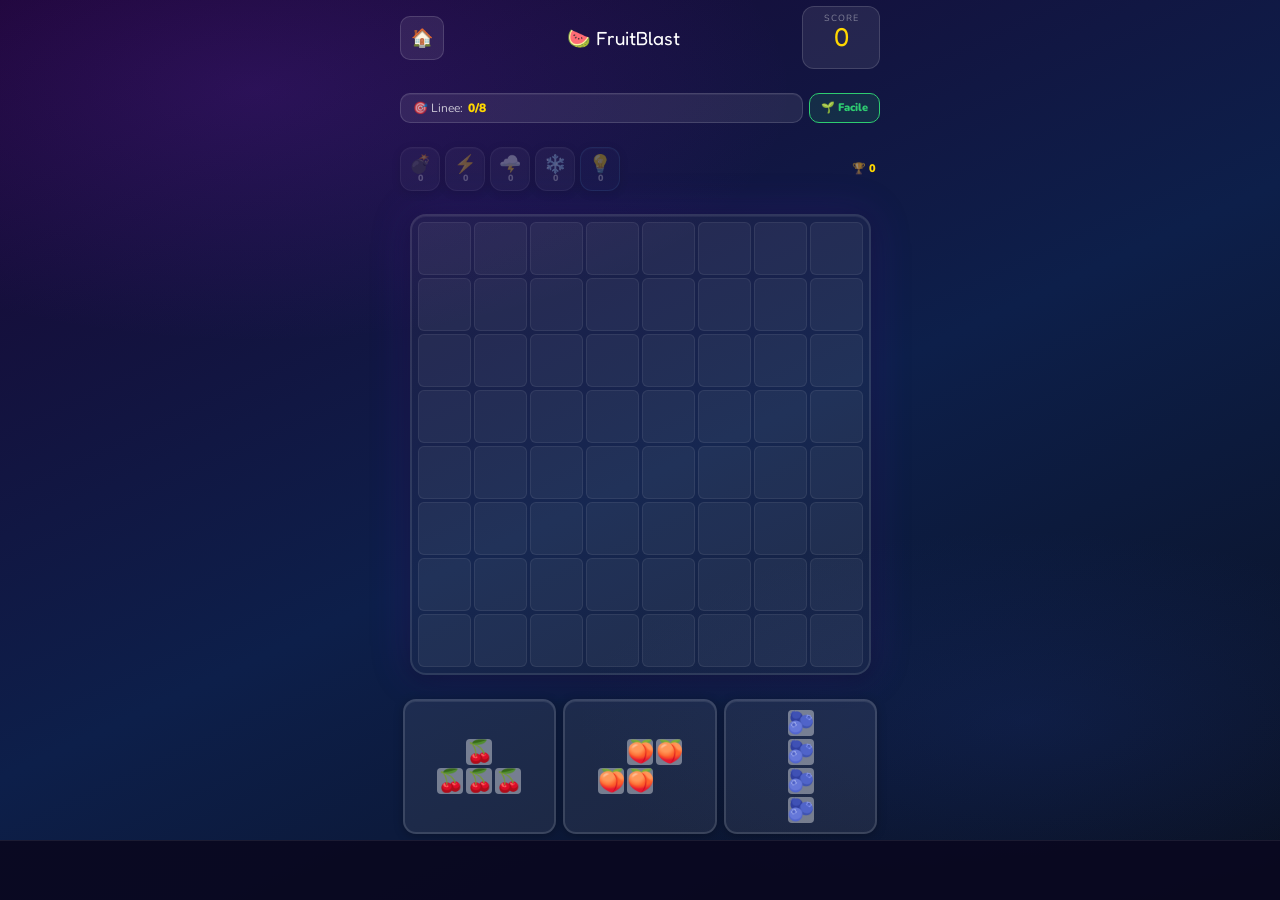
==== game.html @ d791267b "xgrid" ====
<!DOCTYPE html>
<html lang="it">
<head>
<meta charset="UTF-8">
<meta name="google-adsense-account" content="ca-pub-3954056972955412">
<link rel="icon" type="image/png" href="icon-192.png">
<link rel="apple-touch-icon" href="icon-192.png">
<meta name="apple-mobile-web-app-title" content="FruitBlast">
<meta name="viewport" content="width=device-width,initial-scale=1,maximum-scale=1,user-scalable=no,viewport-fit=cover">
<meta name="mobile-web-app-capable" content="yes">
<meta name="apple-mobile-web-app-capable" content="yes">
<meta name="apple-mobile-web-app-status-bar-style" content="black-translucent">
<title>🍉 FruitBlast</title>
<link rel="stylesheet" href="style.css">
<!-- ═══════════════════════════════════════
     GOOGLE ADSENSE — sostituisci ca-pub-3954056972955412
     con il tuo Publisher ID AdSense
════════════════════════════════════════ -->
<script async src="https://pagead2.googlesyndication.com/pagead/js/adsbygoogle.js?client=ca-pub-3954056972955412" crossorigin="anonymous"></script>
<style>
/* ── Game layout ── */
#game-screen{gap:0;padding-top:calc(var(--sat) + 6px);justify-content:space-between;min-height:100%;padding-bottom:calc(var(--sab) + 6px);}
.g-header{display:flex;align-items:center;width:100%;justify-content:space-between;gap:8px;}
.g-logo{font-family:'Fredoka One',cursive;font-size:19px;color:#fff;}
.g-left{display:flex;gap:6px;}
#score-area{display:flex;flex-direction:column;align-items:center;
  background:var(--glass);border-radius:12px;padding:5px 13px;
  border:1px solid var(--gb);min-width:78px;}
.slbl{font-size:9px;color:rgba(255,255,255,.42);letter-spacing:1px;text-transform:uppercase;}
#score{font-family:'Fredoka One',cursive;font-size:clamp(20px,6vw,26px);color:var(--gold);line-height:1;}
#combo-lbl{font-size:10px;color:#ff6b6b;font-weight:900;min-height:13px;}
#combo-grace{display:none;align-items:center;gap:3px;}
.grace-dot{width:7px;height:7px;border-radius:50%;background:rgba(255,255,255,.2);transition:background .3s,transform .2s;}
.grace-dot.lit{background:#ff9f43;transform:scale(1.2);}
.grace-dot.low{background:#e74c3c;}
.g-icon-btn{background:var(--glass);border:1px solid var(--gb);color:#fff;
  border-radius:10px;cursor:pointer;font-size:18px;
  min-width:44px;min-height:44px;display:flex;align-items:center;justify-content:center;}
.g-icon-btn:active{background:rgba(255,255,255,.18);}
.g-info-row{display:flex;gap:6px;align-items:stretch;width:100%;}
#mission-bar{background:var(--glass);border-radius:10px;padding:6px 12px;
  font-size:12px;color:rgba(255,255,255,.75);border:1px solid var(--gb);
  flex:1;display:flex;align-items:center;gap:5px;
  box-shadow:inset 0 1px 0 rgba(255,255,255,.06);}
#mission-prog{color:var(--gold);font-weight:900;}
#diff-pill{font-size:11px;font-weight:900;border-radius:10px;padding:0 11px;
  display:flex;align-items:center;border:1px solid;white-space:nowrap;}
.powerup-bar{
  display:flex;align-items:center;gap:5px;width:100%;justify-content:center;
}
.pu-btn{
  display:flex;flex-direction:column;align-items:center;justify-content:center;
  background:rgba(255,255,255,.09);border:1.5px solid rgba(255,255,255,.16);
  border-radius:12px;cursor:pointer;color:#fff;
  min-width:40px;height:44px;font-size:18px;line-height:1;
  position:relative;transition:background .15s,transform .12s,box-shadow .15s;
  padding:0 2px;gap:1px;
  box-shadow:0 2px 10px rgba(0,0,0,.3),inset 0 1px 0 rgba(255,255,255,.07);
}
.pu-btn:active{transform:scale(.9);}
.pu-btn.active-pu{
  border-color:var(--gold);background:rgba(255,215,0,.14);
  box-shadow:0 0 14px rgba(255,215,0,.35);
  transform:scale(1.08);
}
.pu-btn.empty-pu{ opacity:.35; cursor:default; }
.pu-count{
  font-size:9px;font-weight:900;font-family:'Nunito',sans-serif;
  color:rgba(255,255,255,.7);line-height:1;
}
.pu-btn.active-pu .pu-count{ color:var(--gold); }
.hint-pu{ border-color:rgba(100,200,255,.28);background:rgba(100,200,255,.07); }
.hint-pu.active-pu{ border-color:rgba(100,200,255,.8);background:rgba(100,200,255,.18);box-shadow:0 0 14px rgba(100,200,255,.35); }
.best-pill{
  margin-left:auto;font-size:11px;color:rgba(255,255,255,.55);
  white-space:nowrap;padding:0 4px;
}
.best-pill b{color:var(--gold);font-weight:900;}
 
 
 
/* Grid */
#grid-wrap{background:rgba(255,255,255,.04);border-radius:16px;
  padding:6px;border:2px solid rgba(255,255,255,.12);
  box-shadow:0 0 40px rgba(80,30,180,.22),0 4px 20px rgba(0,0,0,.3),inset 0 1px 0 rgba(255,255,255,.06);}
#grid{display:grid;}
.cell{border-radius:6px;background:rgba(255,255,255,.05);
  border:1px solid rgba(255,255,255,.08);
  display:flex;align-items:center;justify-content:center;
  position:relative;overflow:hidden;
  transition:background .06s,border-color .06s;}
.cell.filled{background:rgba(255,255,255,.1);}
.cell.highlight{background:rgba(255,255,200,.22);border-color:rgba(255,255,80,.55);
  transform:scale(1.07);z-index:2;transition:background .06s,transform .06s;}
.cell.invalid{background:rgba(255,50,50,.18);border-color:rgba(255,100,100,.44);}
.cell.clearing{animation:pop .4s cubic-bezier(.36,.07,.19,.97) forwards;}
@keyframes pop{0%{transform:scale(1);opacity:1}35%{transform:scale(1.28);opacity:.8}100%{transform:scale(0) rotate(12deg);opacity:0}}
.cell.just-placed{animation:land .17s cubic-bezier(.34,1.56,.64,1);}
@keyframes land{from{transform:scale(.65)}to{transform:scale(1)}}
.cell.frozen{background:rgba(130,210,255,.15)!important;border-color:rgba(130,220,255,.48)!important;cursor:not-allowed;}
.cell.frozen::after{content:'❄';position:absolute;font-size:8px;bottom:1px;right:1px;opacity:.5;line-height:1;}
.cell.freeze-anim{animation:freeze .44s cubic-bezier(.34,1.56,.64,1);}
@keyframes freeze{0%{background:rgba(180,240,255,.5);transform:scale(1.1)}100%{background:rgba(130,210,255,.15);transform:scale(1)}}
 
/* Shapes */
#shapes-area{display:flex;gap:7px;justify-content:center;width:100%;flex-shrink:0;}
.shape-slot{touch-action:manipulation;background:rgba(255,255,255,.07);border-radius:13px;
  border:2px solid rgba(255,255,255,.13);
  flex:1;max-width:32%;min-height:76px;
  display:flex;align-items:center;justify-content:center;
  cursor:grab;position:relative;padding:9px 5px;
  box-shadow:0 2px 10px rgba(0,0,0,.25),inset 0 1px 0 rgba(255,255,255,.08);
  transition:transform .2s cubic-bezier(.34,1.56,.64,1),box-shadow .2s,border-color .2s,background .2s;}
.shape-slot.selected{border-color:var(--gold);
  box-shadow:0 0 18px rgba(255,215,0,.36),0 4px 16px rgba(255,215,0,.16);
  transform:translateY(-5px) scale(1.06);background:rgba(255,215,0,.07);}
.shape-slot.dragging-source{opacity:.35;transform:scale(.95)!important;}
.shape-slot.used{opacity:.12;cursor:default;transform:none!important;box-shadow:none!important;border-color:rgba(255,255,255,.06)!important;}
.sgrid{display:grid;pointer-events:none;}
.sc{border-radius:4px;display:flex;align-items:center;justify-content:center;pointer-events:none;}
.sc.empty{background:transparent!important;}
.sp-badge{position:absolute;top:4px;right:4px;font-size:10px;
  background:rgba(255,85,35,.8);color:#fff;border-radius:6px;padding:1px 5px;font-weight:900;}
 
/* Drag ghost */
#drag-ghost{
  position:fixed;pointer-events:none;z-index:1000;display:none;opacity:.9;
  background:rgba(20,10,40,.82);border-radius:12px;padding:8px;
  border:2px solid rgba(255,215,0,.6);
  box-shadow:0 0 24px rgba(255,215,0,.35),0 4px 16px rgba(0,0,0,.5);
  will-change:left,top;
}
 
/* Banner AdSense fisso in basso */
#ad-banner-wrap{
  position:fixed;
  bottom:0; left:0; right:0;
  z-index:900;
  display:flex; justify-content:center; align-items:flex-end;
  background:rgba(10,8,32,.92);
  border-top:1px solid rgba(255,255,255,.08);
  padding-bottom:env(safe-area-inset-bottom,0px);
  min-height:60px;
}
#ad-banner-wrap ins{
  display:block;
  width:100%;
  max-width:480px;
}
/* Spazio sotto il gioco per non coprire le forme */
#game-screen{ padding-bottom:calc(var(--sab) + 66px) !important; }
 
/* Overlay rewarded video */
#ad-rewarded-overlay{
  display:none;
  position:fixed;inset:0;z-index:9999;
  background:rgba(8,4,26,.97);
  flex-direction:column;align-items:center;justify-content:center;gap:18px;
  padding:24px;
}
#ad-rewarded-overlay.visible{ display:flex; }
.aro-title{
  font-family:'Fredoka One',cursive;
  font-size:clamp(26px,8vw,34px);color:#fff;
  text-align:center;line-height:1.2;
}
.aro-sub{
  font-size:13px;color:rgba(255,255,255,.55);
  text-align:center;line-height:1.5;
}
.aro-reward-preview{
  display:flex;gap:10px;justify-content:center;align-items:center;
  background:rgba(255,255,255,.06);border:1px solid rgba(255,255,255,.12);
  border-radius:16px;padding:12px 20px;
}
.aro-piece{
  display:flex;flex-direction:column;align-items:center;gap:4px;
  font-size:11px;color:rgba(255,255,255,.55);
}
.aro-piece-icon{
  font-size:26px;
  background:rgba(255,255,255,.1);border-radius:10px;
  padding:6px 10px;border:1px solid rgba(255,255,255,.15);
}
.aro-ad-container{
  width:100%;max-width:360px;min-height:250px;
  background:rgba(255,255,255,.04);border:1px solid rgba(255,255,255,.1);
  border-radius:14px;overflow:hidden;
  display:flex;align-items:center;justify-content:center;
}
.aro-skip-row{display:flex;gap:10px;width:100%;max-width:360px;}
#aro-btn-watch{
  flex:1;background:linear-gradient(135deg,#27ae60,#1e8449);
  color:#fff;border:none;border-radius:50px;
  padding:14px 0;font-size:17px;font-family:'Fredoka One',cursive;
  cursor:pointer;letter-spacing:.5px;
  box-shadow:0 6px 20px rgba(39,174,96,.4);
}
#aro-btn-watch:active{transform:scale(.97);}
#aro-btn-skip{
  background:rgba(255,255,255,.08);color:rgba(255,255,255,.5);
  border:1px solid rgba(255,255,255,.14);border-radius:50px;
  padding:14px 18px;font-size:13px;font-weight:700;
  font-family:'Nunito',sans-serif;cursor:pointer;
}
#aro-btn-skip:active{background:rgba(255,255,255,.15);}
#aro-countdown{
  font-size:11px;color:rgba(255,255,255,.35);
  text-align:center;min-height:16px;
}
 
/* Game over */
#go-screen{gap:14px;padding-top:calc(var(--sat) + 8px);padding-bottom:calc(var(--sab) + 12px);text-align:center;justify-content:center;min-height:100vh;min-height:100dvh;}
.go-emoji{font-size:clamp(54px,15vw,70px);animation:gbounce .5s cubic-bezier(.34,1.56,.64,1);}
@keyframes gbounce{from{transform:scale(0) rotate(-10deg)}to{transform:scale(1) rotate(0)}}
.go-title{font-family:'Fredoka One',cursive;font-size:clamp(36px,11vw,48px);color:var(--gold);}
.go-score{font-family:'Fredoka One',cursive;font-size:clamp(50px,14vw,64px);color:#fff;}
#go-new-rec{background:linear-gradient(135deg,rgba(255,215,0,.18),rgba(255,150,0,.12));
  border:1px solid rgba(255,215,0,.4);border-radius:12px;
  padding:8px 24px;font-size:15px;font-weight:900;color:var(--gold);
  letter-spacing:1.5px;text-transform:uppercase;
  box-shadow:0 0 20px rgba(255,215,0,.25);
  animation:recPulse 1s ease-in-out infinite alternate;}
@keyframes recPulse{from{box-shadow:0 0 14px rgba(255,215,0,.2)}to{box-shadow:0 0 28px rgba(255,215,0,.5)}}
.go-cards{display:flex;gap:7px;width:100%;}
.go-card{flex:1;background:var(--glass);border:1px solid var(--gb);border-radius:13px;padding:11px 5px;text-align:center;}
.gc-lbl{font-size:10px;color:rgba(255,255,255,.42);text-transform:uppercase;letter-spacing:1px;margin-bottom:4px;}
.gc-val{font-family:'Fredoka One',cursive;font-size:clamp(18px,5vw,22px);color:#fff;}
#play-again-btn{background:linear-gradient(135deg,#ff6b6b,#ff9f43);color:#fff;border:none;
  padding:clamp(13px,4vw,15px) 0;border-radius:50px;
  font-size:clamp(18px,5.5vw,22px);font-family:'Fredoka One',cursive;
  cursor:pointer;box-shadow:0 6px 20px rgba(255,107,107,.35);width:100%;max-width:300px;}
#play-again-btn:active{transform:scale(.96);}
#go-menu-btn{background:var(--glass);color:rgba(255,255,255,.62);
  border:1px solid var(--gb);padding:10px 0;border-radius:50px;
  font-size:14px;font-weight:700;cursor:pointer;
  font-family:'Nunito',sans-serif;width:100%;max-width:300px;text-align:center;}
#go-menu-btn:active{background:rgba(255,255,255,.14);}
 
 
 
.cell.line-ready{background:rgba(255,230,80,.18);border-color:rgba(255,220,60,.5);transition:background .08s,border-color .08s;}
.cell.line-complete{background:rgba(100,255,160,.28);border-color:rgba(80,255,140,.7);box-shadow:inset 0 0 6px rgba(80,255,140,.25);transition:background .08s,border-color .08s;z-index:1;}
.cell.bomb-zone{background:rgba(255,80,80,.2);border-color:rgba(255,100,80,.55);transition:background .08s;}
.cell.hint-shape{background:rgba(100,200,255,.22)!important;border-color:rgba(80,180,255,.7)!important;
  box-shadow:inset 0 0 8px rgba(80,200,255,.3);animation:hintPulse 0.8s ease-in-out infinite alternate;}
@keyframes hintPulse{from{box-shadow:inset 0 0 6px rgba(80,200,255,.2),0 0 8px rgba(80,200,255,.2)}to{box-shadow:inset 0 0 12px rgba(80,200,255,.5),0 0 16px rgba(80,200,255,.4)}}
#fscore{position:fixed;pointer-events:none;font-family:'Fredoka One',cursive;font-size:24px;
  color:var(--gold);text-shadow:0 0 14px rgba(255,215,0,.9),0 2px 0 rgba(0,0,0,.4);z-index:999;opacity:0;
  transition:opacity .5s,transform .7s;letter-spacing:.5px;}
</style>
 
<script>
if('serviceWorker' in navigator && location.protocol !== 'file:'){
  navigator.serviceWorker.register('./sw.js').then(reg => {
    reg.update();
    reg.addEventListener('updatefound', () => {
      const sw = reg.installing;
      sw.addEventListener('statechange', () => {
        if(sw.state === 'installed' && navigator.serviceWorker.controller){
          window.location.reload();
        }
      });
    });
  });
  // Ascolta il messaggio dal SW: nuovo deploy rilevato -> ricarica subito
  navigator.serviceWorker.addEventListener('message', e => {
    if(e.data && e.data.type === 'SW_UPDATED') window.location.reload();
  });
}
</script>
</head>
<body>
<div id="app">
 
<!-- GAME -->
<div id="game-screen" class="page fade-in">
  <div class="g-header">
    <div class="g-left">
      <button class="g-icon-btn" id="menu-btn">🏠</button>
    </div>
    <div class="g-logo">🍉 FruitBlast</div>
    <div id="score-area">
      <div class="slbl">SCORE</div>
      <div id="score">0</div>
      <div id="combo-lbl"></div>
      <div id="combo-grace"><div class="grace-dot" id="gd0"></div><div class="grace-dot" id="gd1"></div><div class="grace-dot" id="gd2"></div></div>
    </div>
  </div>
  <div class="g-info-row">
    <div id="mission-bar">🎯 Linee: <span id="mission-prog">0/8</span></div>
    <div id="diff-pill"></div>
  </div>
  <div class="powerup-bar">
    <button class="pu-btn" id="pu-bomb"  data-sp="bomb">💣<span class="pu-count" id="stat-bomb">0</span></button>
    <button class="pu-btn" id="pu-lh"    data-sp="lightH">⚡<span class="pu-count" id="stat-lh">0</span></button>
    <button class="pu-btn" id="pu-lv"    data-sp="lightV">🌩️<span class="pu-count" id="stat-lv">0</span></button>
    <button class="pu-btn" id="pu-ice"   data-sp="ice">❄️<span class="pu-count" id="stat-ice">0</span></button>
    <button class="pu-btn hint-pu" id="pu-hint">💡<span class="pu-count" id="stat-hint">0</span></button>
    <div class="best-pill">🏆 <b id="best-score">0</b></div>
  </div>
 
  <div id="grid-wrap"><div id="grid"></div></div>
  <div id="shapes-area"></div>
</div>
 
<!-- GAME OVER -->
<div id="go-screen" class="page" style="display:none;">
  <div class="go-emoji">🍉💥</div>
  <div class="go-title">Game Over!</div>
  <div class="go-score" id="go-final">0</div>
  <div id="go-new-rec" style="display:none">🏆 Nuovo Record!</div>
  <div class="go-cards">
    <div class="go-card"><div class="gc-lbl">Difficoltà</div><div class="gc-val" id="go-diff-v">—</div></div>
    <div class="go-card"><div class="gc-lbl">Record</div><div class="gc-val" id="go-best-v">0</div></div>
    <div class="go-card"><div class="gc-lbl">Linee</div><div class="gc-val" id="go-lines-v">0</div></div>
  </div>
  <button id="play-again-btn">🔄 Rigioca</button>
  <button id="go-menu-btn">🏠 Menu principale</button>
</div>
 
</div><!-- #app -->
 
<!-- Banner AdSense fisso in fondo -->
<div id="ad-banner-wrap">
  <!-- Sostituisci data-ad-slot con il tuo Ad Slot ID banner 320x50 o Responsive -->
  <ins class="adsbygoogle"
       style="display:block"
       data-ad-client="ca-pub-3954056972955412"
       data-ad-slot="XXXXXXXXXX"
       data-ad-format="banner"
       data-full-width-responsive="true"></ins>
  <script>(adsbygoogle = window.adsbygoogle || []).push({});</script>
</div>
 
<!-- Overlay Rewarded Video (game over) -->
<div id="ad-rewarded-overlay">
  <div class="aro-title">💀 Game Over!<br>Vuoi rinascere?</div>
  <div class="aro-sub">Guarda un breve video e ricevi<br>3 pezzi speciali per continuare</div>
  <div class="aro-reward-preview">
    <div class="aro-piece"><div class="aro-piece-icon">💣</div>Bomba</div>
    <div class="aro-piece"><div class="aro-piece-icon">⚡</div>Fulmine</div>
    <div class="aro-piece"><div class="aro-piece-icon">🍉🍉</div>Forma x2</div>
  </div>
  <div class="aro-ad-container">
    <!-- Sostituisci data-ad-slot con il tuo Ad Slot ID rewarded/interstitial -->
    <ins class="adsbygoogle"
         style="display:block;width:100%;height:250px;"
         data-ad-client="ca-pub-3954056972955412"
         data-ad-slot="YYYYYYYYYY"
         data-ad-format="fluid"></ins>
    <script>(adsbygoogle = window.adsbygoogle || []).push({});</script>
  </div>
  <div id="aro-countdown"></div>
  <div class="aro-skip-row">
    <button id="aro-btn-watch">✅ Ricevi i pezzi!</button>
    <button id="aro-btn-skip">✕ No grazie</button>
  </div>
</div>
 
<div id="drag-ghost"><div class="sgrid" id="ghost-grid"></div></div>
<div id="fscore"></div>
 
<script src="data.js"></script>
<script>
// ════════════════════════════════════════
//  INIT
// ════════════════════════════════════════
const $=id=>document.getElementById(id);
const diff = sessionStorage.getItem('fb_diff')||'easy';
const cfg  = DCFG[diff];
let SET    = getSettings();
 
// ── game state ──
let GS, grid, score, shapes, sel, combo, comboGrace, lines, mission, frozen;
let activeMulti = 1;
let dragShape=null, dragAnchorR=0, dragAnchorC=0, dragPreviewR=-1, dragPreviewC=-1;
let mouseDown=false;
let touchPendingIdx=-1, touchPendingX=0, touchPendingY=0;
const DRAG_THRESHOLD=8; // pixel di movimento minimo per iniziare drag
 
// ── per-run stats (tracked for objectives) ──
let runStats={};
function resetRunStats(){
  runStats={lines:0,score:0,combo:0,useBomb:0,useLH:0,useLV:0,useIce:0,
            placed:0,bigShape:0,multiLine:0,turns:0,pureLines:0};
}
 
// ── objective state ──
let objState, activeObj;
 
// ════════════════════════════════════════
//  OBJECTIVE HELPERS
// ════════════════════════════════════════
function loadObjState(){
  objState = getObjState(diff);
  const objs = OBJECTIVES[diff];
  const idx  = Math.min(objState.currentIdx||0, objs.length-1);
  activeObj  = objs[idx];
}
 
function getObjProgress(){
  if(!activeObj) return 0;
  const t = activeObj.type;
  if(t==='score')     return score;
  if(t==='combo')     return runStats.combo;
  if(t==='bigShape')  return runStats.bigShape;
  if(t==='multiLine') return runStats.multiLine;
  return runStats[t]||0;
}
 
function updObjMini(){ /* mini bar removed — objectives visible from menu only */ }
 
function trackStat(type, val){
  if(type==='lines')    { runStats.lines    +=val; }
  if(type==='useBomb')  { runStats.useBomb  +=1;   }
  if(type==='useLH')    { runStats.useLH    +=1;   }
  if(type==='useLV')    { runStats.useLV    +=1;   }
  if(type==='useIce')   { runStats.useIce   +=1;   }
  if(type==='placed')   { runStats.placed   +=val; }
  if(type==='turns')    { runStats.turns    +=1;   }
  if(type==='multiLine'&&val>runStats.multiLine) runStats.multiLine=val;
  if(type==='bigShape' &&val>runStats.bigShape)  runStats.bigShape=val;
  if(type==='combo'    &&val>runStats.combo)      runStats.combo=val;
  // score is always from global score variable
  checkObjProgress();
}
 
function checkObjProgress(){
  if(!activeObj) return;
  if((objState.completed||[]).includes(activeObj.id)) return;
  const prog = getObjProgress();
  updObjMini();
  if(prog >= activeObj.target) completeObjective();
}
 
function completeObjective(){
  if(!activeObj) return;
  if(!objState.completed) objState.completed=[];
  if(objState.completed.includes(activeObj.id)) return;
 
  objState.completed.push(activeObj.id);
  score += activeObj.reward;
  addBonusPoints(activeObj.reward); // accumulate in global bonus wallet
  updScore();
 
  // objective completed (toast removed)
 
  // advance to next objective
  const objs = OBJECTIVES[diff];
  const nextIdx = objState.currentIdx+1;
  if(nextIdx < objs.length){
    objState.currentIdx = nextIdx;
    activeObj = objs[nextIdx];
  } else {
    activeObj = null; // all done
  }
  saveObjState(diff, objState);
 
  // persist best stats for objectives page
  saveRunStats();
  updObjMini();
}
 
function saveRunStats(){
  let stored={};
  try{ const r=localStorage.getItem('fb_stats_'+diff); if(r) stored=JSON.parse(r); }catch(e){}
  const merged={};
 
  // Legge cum:true dal data.js per sapere quali stat sommare vs max
  const cumTypes = new Set();
  (OBJECTIVES[diff]||[]).forEach(o=>{ if(o.cum) cumTypes.add(o.type); });
 
  const keys=['lines','score','combo','useBomb','useLH','useLV','useIce','placed','bigShape','multiLine','turns'];
  keys.forEach(k=>{
    const cur = k==='score' ? score : (runStats[k]||0);
    merged[k] = cumTypes.has(k)
      ? (stored[k]||0) + cur          // cumulativo: somma
      : Math.max(stored[k]||0, cur);  // singola partita: massimo
  });
  localStorage.setItem('fb_stats_'+diff, JSON.stringify(merged));
}
 
// ════════════════════════════════════════
//  GAME INIT
// ════════════════════════════════════════
function startGame(){
  GS=cfg.gs;
  grid=Array.from({length:GS},()=>Array(GS).fill(null));
  frozen={}; score=0; combo=0; comboGrace=0; lines=0; mission=cfg.ms; sel=null; dragShape=null; activePowerup=null; rewardedUsedThisGame=false;
  resetRunStats();
  loadObjState();
 
  // Carica moltiplicatore attivo
  activeMulti = parseInt(localStorage.getItem('fb_active_multi')||'1');
 
  // Load purchased inventory
  loadInventory();
 
  const p=$('diff-pill');
  p.textContent=cfg.lbl;
  p.style.cssText=`font-size:11px;font-weight:900;border-radius:10px;padding:0 11px;display:flex;align-items:center;border:1px solid ${cfg.col};color:${cfg.col};background:${cfg.col}22;`;
 
  // Banner moltiplicatore attivo
  let _mb=$('multi-banner');
  if(!_mb){
    _mb=document.createElement('div'); _mb.id='multi-banner';
    _mb.style.cssText='width:100%;text-align:center;font-family:Fredoka One,cursive;font-size:12px;font-weight:900;color:var(--gold);background:rgba(255,215,0,.1);border:1px solid rgba(255,215,0,.25);border-radius:10px;padding:4px 0;letter-spacing:.5px;';
    const gs=$('game-screen'); gs.insertBefore(_mb, gs.querySelector('.g-info-row').nextSibling);
  }
  _mb.style.display = activeMulti>1 ? 'block' : 'none';
  if(activeMulti>1) _mb.textContent = '✖️'+activeMulti+' MOLTIPLICATORE ATTIVO';
 
  updScore();
  $('best-score').textContent=getBest(diff).toLocaleString();
  updMission();
  updObjMini();
  loadGridTheme();
  renderGrid();
  genShapes();
 
  $('game-screen').style.display='flex';
  $('go-screen').style.display='none';
}
 
function animD(){ return SET.anim ? 160 : 0; }
function getFruit(){
  if(!SET.fruit) return '■';
  const activeSet = getActiveEmojiSet();
  const pool = (activeSet && activeSet.length) ? activeSet : FRUITS;
  return pool[Math.floor(Math.random()*pool.length)];
}
function getBlockBg(fr, alpha){
  // Load active color theme (array of hex strings, or null for default)
  let colorData = null;
  try { const raw=localStorage.getItem('fb_active_color'); if(raw) colorData=JSON.parse(raw); } catch(e){}
  if(!colorData || !colorData.length){
    // Default: white glass
    return alpha ? 'rgba(255,255,255,'+alpha+')' : 'rgba(255,255,255,.13)';
  }
  // Pick color from palette: use emoji char code to deterministically pick
  const code = fr ? fr.codePointAt(0) : 0;
  const hex = colorData[code % colorData.length];
  if(!hex || !hex.startsWith('#')){
    // Color might be rgba already (default theme)
    return hex || 'rgba(255,255,255,.13)';
  }
  const r=parseInt(hex.slice(1,3),16), g=parseInt(hex.slice(3,5),16), b=parseInt(hex.slice(5,7),16);
  const a = alpha || '.5';
  return 'rgba('+r+','+g+','+b+','+a+')';
}
 
// ════════════════════════════════════════
//  GRID THEME (from shop)
// ════════════════════════════════════════
let _gridTheme = null;
function loadGridTheme(){
  try {
    const raw = localStorage.getItem('fb_grid_theme_data');
    _gridTheme = raw ? JSON.parse(raw) : null;
  } catch(e){ _gridTheme = null; }
  const wrap = $('grid-wrap');
  if(_gridTheme){
    wrap.style.background  = _gridTheme.bg;
    wrap.style.borderColor = _gridTheme.border;
  } else {
    wrap.style.background  = 'rgba(255,255,255,.04)';
    wrap.style.borderColor = 'rgba(255,255,255,.1)';
  }
}
function getEmptyCellBg(){ return (_gridTheme&&_gridTheme.cellEmpty)?_gridTheme.cellEmpty:'rgba(255,255,255,.05)'; }
function getEmptyCellBorder(){ return (_gridTheme&&_gridTheme.border)?_gridTheme.border:'rgba(255,255,255,.07)'; }
 
// ════════════════════════════════════════
//  GRID
// ════════════════════════════════════════
function calcCS(){
  const vw = Math.min(window.innerWidth, 480);
  const vh = window.innerHeight;
  // Available height for grid: total - safe areas - header - info row - stats - shapes - gaps
  const safeTop = parseInt(getComputedStyle(document.documentElement).getPropertyValue('--sat'))||44;
  const safeBot = parseInt(getComputedStyle(document.documentElement).getPropertyValue('--sab'))||20;
  const usedV = safeTop + safeBot + 48 + 34 + 24 + 100 + 60 + 16; // header+inforow+stats+shapes+gaps+padding
  const availH = vh - usedV;
  // Cell size from width (horizontal constraint)
  const csW = Math.floor((vw - 20 - 12 - 3*(GS-1)) / GS);
  // Cell size from height (vertical constraint)
  const csH = Math.floor(availH / GS);
  // Use the smaller of the two, min 26
  return Math.max(26, Math.min(csW, csH));
}
 
function renderGrid(){
  const g=$('grid'); g.innerHTML='';
  const cs=calcCS(), fs=Math.floor(cs*0.52);
  g.style.cssText=`display:grid;grid-template-columns:repeat(${GS},${cs}px);gap:3px;`;
  for(let r=0;r<GS;r++) for(let c=0;c<GS;c++){
    const el=document.createElement('div');
    el.className='cell'+(grid[r][c]?' filled':'');
    el.dataset.row=r; el.dataset.col=c;
    el.style.cssText=`width:${cs}px;height:${cs}px;font-size:${fs}px;`;
    if(grid[r][c]){
      el.textContent=grid[r][c];
      el.style.background=getBlockBg(grid[r][c],'.42');
    } else {
      el.style.background=getEmptyCellBg();
      el.style.borderColor=getEmptyCellBorder();
    }
    if(frozen[r+','+c]) el.classList.add('frozen');
    g.appendChild(el);
  }
  bindGrid();
}
 
function bindGrid(){
  // Solo click per tap-select desktop — touch gestito globalmente
  const old=$('grid'), ng=old.cloneNode(true);
  old.parentNode.replaceChild(ng,old);
  ng.querySelectorAll('.cell').forEach(cell=>{
    cell.addEventListener('click',()=>{
      if(activePowerup&&activePowerup!=='hint'){ usePowerupAt(+cell.dataset.row,+cell.dataset.col); return; }
      if(sel&&!dragShape)doPlace(+cell.dataset.row,+cell.dataset.col);
    });
    cell.addEventListener('mouseenter',()=>{ if(sel&&!dragShape)previewAt(+cell.dataset.row,+cell.dataset.col); });
    cell.addEventListener('mouseleave',()=>{ if(sel&&!dragShape)clearHL(); });
  });
}
 
function hideGhost(){ $('drag-ghost').style.display='none'; }
 
// ════════════════════════════════════════
//  SHAPES
// ════════════════════════════════════════
function thaw(){
  const del=[];
  for(const k in frozen){frozen[k]--;if(frozen[k]<=0)del.push(k);}
  del.forEach(k=>delete frozen[k]);
}
 
function hasAnySolution(shapeList){
  return shapeList.some(s=>{
    if(s.used||s.sp) return true; // specials always count as placeable
    for(let r=0;r<GS;r++) for(let c=0;c<GS;c++) if(canPlace(r,c,s)) return true;
    return false;
  });
}
 
function genShapes(){
  thaw();
  const area=$('shapes-area'); area.innerHTML=''; shapes=[];
  let specialUsed=false;
  for(let i=0;i<3;i++){
    const base=cfg.sh[Math.floor(Math.random()*cfg.sh.length)];
    const fr=getFruit();
    let sp=null;
    if(SET.special && !specialUsed && Math.random()<cfg.sc){
      const w = diff==='hard'
        ? [{sp:'bomb',v:35},{sp:'lightH',v:33},{sp:'lightV',v:27},{sp:'ice',v:5}]
        : diff==='medium'
        ? [{sp:'bomb',v:30},{sp:'lightH',v:27},{sp:'lightV',v:27},{sp:'ice',v:16}]
        : [{sp:'bomb',v:25},{sp:'lightH',v:22},{sp:'lightV',v:20},{sp:'ice',v:33}];
      let rv=Math.random()*100, acc=0;
      for(const x of w){ acc+=x.v; if(rv<acc){sp=x.sp;break;} }
      specialUsed=true;
    }
    shapes.push({cells:[...base.c],fr,sp,used:false,el:null});
  }
 
  // ── Garanzia soluzione: almeno 1 forma deve entrare nella griglia ──
  let attempts=0;
  while(!hasAnySolution(shapes) && attempts<40){
    attempts++;
    let worstIdx=-1, worstSize=-1;
    shapes.forEach((s,i)=>{ if(!s.sp && s.cells.length>worstSize){ worstSize=s.cells.length; worstIdx=i; } });
    if(worstIdx===-1) break;
    const smallPool = diff==='hard' ? [...S_SMALL,...S_MED] : [...S_TINY,...S_SMALL];
    const base = smallPool[Math.floor(Math.random()*smallPool.length)];
    shapes[worstIdx] = {cells:[...base.c], fr:getFruit(), sp:null, used:false, el:null};
  }
  // Fallback estremo: forza un 1×1 se la griglia è quasi piena
  if(!hasAnySolution(shapes)){
    for(let i=0;i<shapes.length;i++){
      if(!shapes[i].sp){ shapes[i]={cells:[[0,0]],fr:getFruit(),sp:null,used:false,el:null}; break; }
    }
  }
 
  const slotW=Math.floor((Math.min(window.innerWidth,480)-24-7*2)/3);
  const cs=Math.max(13,Math.floor(slotW/5.5)), fs=Math.max(9,cs-4);
  shapes.forEach((s,i)=>{
    const slot=document.createElement('div');
    slot.className='shape-slot'; slot.dataset.idx=i;
    if(s.sp){const b=document.createElement('div');b.className='sp-badge';b.textContent=SPEC[s.sp];slot.appendChild(b);}
    const maxC=Math.max(...s.cells.map(c=>c[0]));
    const maxR=Math.max(...s.cells.map(c=>c[1]));
    const sg=document.createElement('div'); sg.className='sgrid';
    sg.style.cssText=`display:grid;grid-template-columns:repeat(${maxC+1},${cs}px);gap:3px;`;
    for(let r=0;r<=maxR;r++) for(let c=0;c<=maxC;c++){
      const sc=document.createElement('div');
      const has=s.cells.some(([cc,rr])=>cc===c&&rr===r);
      sc.className='sc'+(has?'':' empty');
      sc.style.cssText=`width:${cs}px;height:${cs}px;font-size:${fs}px;`;
      if(has){sc.textContent=s.sp?SPEC[s.sp]:s.fr;sc.style.background=getBlockBg(s.fr,'.4');sc.style.borderRadius='4px';}
      sg.appendChild(sc);
    }
    slot.appendChild(sg);
    slot.addEventListener('touchstart',e=>{
      if(s.used)return;
      touchPendingIdx=i;
      touchPendingX=e.touches[0].clientX;
      touchPendingY=e.touches[0].clientY;
    },{passive:true});
    slot.addEventListener('click',()=>{ if(s.used||dragShape)return; pickShape(i); });
    area.appendChild(slot); s.el=slot;
  });
  renderGrid();
}
 
function pickShape(i){
  if(shapes[i].used)return;
  shapes.forEach((s,j)=>{ if(s.el) s.el.classList.toggle('selected',j===i); });
  sel=shapes[i];
}
 
// ════════════════════════════════════════
//  DRAG — Block Blast style
//  Il ghost appare sopra il dito, centrato sulla forma.
//  La griglia snappa alla cella griglia più vicina al
//  centro geometrico del ghost (non all'ancora del dito).
// ════════════════════════════════════════
 
// Offset verticale fisso: il ghost galleggia sopra il dito
const LIFT_PX = ()=> calcCS() * 1.6;
 
// Centro geometrico della shape (in celle, float)
function shapeCenterCR(shape){
  const cs = shape.cells;
  const cx = cs.reduce((s,[c])=>s+c,0)/cs.length;
  const cr = cs.reduce((s,[,r])=>s+r,0)/cs.length;
  return [cr, cx]; // [centerRow, centerCol]
}
 
function startDrag(idx, cx, cy){
  if(shapes[idx].used) return;
  dragShape = shapes[idx]; sel = dragShape;
  shapes.forEach((s,j)=>{ if(s.el) s.el.classList.toggle('selected', j===idx); });
  shapes[idx].el.classList.add('dragging-source');
  // Ancora = centro geometrico della forma
  const [cr,cc] = shapeCenterCR(dragShape);
  dragAnchorR = cr; dragAnchorC = cc;
  buildGhost(dragShape);
  positionGhost(cx, cy);
  dragPreviewR = -1; dragPreviewC = -1;
  // Mostra subito preview nella posizione iniziale
  updateDragPreview(cx, cy);
}
 
// Posiziona ghost centrato sulla forma, sollevato sopra il dito
function positionGhost(cx, cy){
  const cs = calcCS();
  const cellSzG = Math.max(16, Math.floor(cs * 0.85));
  const gap = 2;
  const maxC = Math.max(...dragShape.cells.map(c=>c[0]));
  const maxR = Math.max(...dragShape.cells.map(c=>c[1]));
  // Dimensione totale del ghost
  const ghostW = (maxC+1)*(cellSzG+gap) - gap;
  const ghostH = (maxR+1)*(cellSzG+gap) - gap;
  // Centro geometrico della forma in pixel nel ghost
  const [cr,cc] = shapeCenterCR(dragShape);
  const centerXinGhost = cc*(cellSzG+gap) + cellSzG/2;
  const centerYinGhost = cr*(cellSzG+gap) + cellSzG/2;
  const ghost = $('drag-ghost');
  // Posiziona così: centro forma del ghost = posizione dito, poi alza
  ghost.style.left = (cx - centerXinGhost - 8) + 'px'; // -8 per padding ghost
  ghost.style.top  = (cy - centerYinGhost - 8 - LIFT_PX()) + 'px';
  ghost.style.transform = 'none';
}
 
// Calcola quale cella top-left corrisponde al dito
// Usa il centro geometrico del ghost per trovare la cella griglia
function fingerToGridRC(cx, cy){
  const cs = calcCS();
  const liftY = cy - LIFT_PX();
  // Punto del centro geometrico del ghost
  const [cr,cc] = shapeCenterCR(dragShape);
  const ghostCX = cx;
  const ghostCY = liftY;
  // Trova la cella griglia sotto il centro del ghost
  const gridEl = document.getElementById('grid');
  const gridRect = gridEl.getBoundingClientRect();
  const relX = ghostCX - gridRect.left;
  const relY = ghostCY - gridRect.top;
  const cellStep = cs + 3; // cellSize + gap
  const centerGridC = Math.round((relX - cs/2) / cellStep);
  const centerGridR = Math.round((relY - cs/2) / cellStep);
  // Top-left della forma = centro griglia - ancora centro
  const topLeftR = Math.round(centerGridR - cr);
  const topLeftC = Math.round(centerGridC - cc);
  return [topLeftR, topLeftC];
}
 
function updateDragPreview(cx, cy){
  if(!dragShape) return;
  const [row, col] = fingerToGridRC(cx, cy);
  if(row !== dragPreviewR || col !== dragPreviewC){
    dragPreviewR = row; dragPreviewC = col;
    previewAt(row, col);
  }
}
 
function endDrag(cx, cy){
  hideGhost();
  // If a powerup is active and user lifts finger, use it on that cell
  if(activePowerup && activePowerup!=='hint' && !dragShape){
    const gridEl=document.getElementById('grid');
    const rect=gridEl.getBoundingClientRect();
    const cs=calcCS(), step=cs+3;
    const col=Math.floor((cx-rect.left)/step);
    const row=Math.floor((cy-rect.top)/step);
    if(row>=0&&row<GS&&col>=0&&col<GS) usePowerupAt(row,col);
    return;
  }
  if(dragShape){
    const [row, col] = fingerToGridRC(cx, cy);
    if(canPlace(row, col, dragShape)) doPlace(row, col);
    else clearHL();
    if(dragShape && dragShape.el) dragShape.el.classList.remove('dragging-source');
    dragShape = null;
  }
}
 
// ── GHOST builder aggiornato con celle più grandi ──
function buildGhost(shape){
  const gg=$('ghost-grid'); gg.innerHTML='';
  const cs=Math.max(18, Math.floor(calcCS()*0.85)), fs=Math.max(11,cs-5);
  const maxC=Math.max(...shape.cells.map(c=>c[0]));
  const maxR=Math.max(...shape.cells.map(c=>c[1]));
  gg.style.cssText=`display:grid;grid-template-columns:repeat(${maxC+1},${cs}px);gap:2px;`;
  for(let r=0;r<=maxR;r++) for(let c=0;c<=maxC;c++){
    const sc=document.createElement('div');
    const has=shape.cells.some(([cc,rr])=>cc===c&&rr===r);
    sc.className='sc'+(has?'':' empty');
    sc.style.cssText=`width:${cs}px;height:${cs}px;font-size:${fs}px;`;
    if(has){sc.textContent=shape.sp?SPEC[shape.sp]:shape.fr;sc.style.background=getBlockBg(shape.fr,'.55');sc.style.borderRadius='5px';}
    gg.appendChild(sc);
  }
  $('drag-ghost').style.display='block';
}
 
// ── MOUSE (desktop) ──
document.addEventListener('mousedown',e=>{
  const slot=e.target.closest('.shape-slot');
  if(slot){
    const idx=+slot.dataset.idx;
    if(idx>=0&&idx<shapes.length&&!shapes[idx].used){ mouseDown=true; startDrag(idx,e.clientX,e.clientY); }
  }
});
document.addEventListener('mousemove',e=>{
  if(mouseDown&&dragShape){
    positionGhost(e.clientX,e.clientY);
    updateDragPreview(e.clientX,e.clientY);
  }
});
document.addEventListener('mouseup',e=>{
  if(mouseDown&&dragShape){
    mouseDown=false;
    endDrag(e.clientX,e.clientY);
  }
  mouseDown=false;
});
 
// ── TOUCH GLOBALE ──
document.addEventListener('touchmove',e=>{
  const t=e.touches[0];
  if(!dragShape && touchPendingIdx>=0){
    const dx=t.clientX-touchPendingX, dy=t.clientY-touchPendingY;
    if(Math.sqrt(dx*dx+dy*dy)>DRAG_THRESHOLD){
      startDrag(touchPendingIdx, touchPendingX, touchPendingY);
      touchPendingIdx=-1;
    }
  }
  if(!dragShape) return;
  e.preventDefault();
  positionGhost(t.clientX, t.clientY);
  updateDragPreview(t.clientX, t.clientY);
},{passive:false});
 
document.addEventListener('touchend',e=>{
  touchPendingIdx=-1;
  if(!dragShape) return;
  e.preventDefault();
  const t=e.changedTouches[0];
  endDrag(t.clientX, t.clientY);
},{passive:false});
 
document.addEventListener('touchcancel',()=>{
  touchPendingIdx=-1;
  if(dragShape){
    hideGhost(); clearHL();
    if(dragShape.el) dragShape.el.classList.remove('dragging-source','selected');
    dragShape=null; sel=null;
  }
});
 
// ════════════════════════════════════════
//  PLACEMENT
// ════════════════════════════════════════
function getPc(row,col,s){ return s.cells.map(([c,r])=>[row+r,col+c]); }
function canPlace(row,col,s){ return getPc(row,col,s).every(([r,c])=>r>=0&&r<GS&&c>=0&&c<GS&&!grid[r][c]&&!frozen[r+','+c]); }
 
function previewAt(row,col){
  clearHL(); if(!sel)return;
  const sp=sel.sp;
  const cells=getPc(row,col,sel);
  const ok=cells.every(([r,c])=>r>=0&&r<GS&&c>=0&&c<GS&&!grid[r][c]&&!frozen[r+','+c]);
 
  // For specials: show effect zone preview
  if(sp==='bomb' && ok){
    // Show 5x5 blast zone
    const cx=row, cc2=col;
    cells.forEach(([r,c])=>{ if(r>=0&&r<GS&&c>=0&&c<GS){const el=document.querySelector(`.cell[data-row="${r}"][data-col="${c}"]`);if(el)el.classList.add('highlight');} });
    for(let r=cx-2;r<=cx+2;r++) for(let c=cc2-2;c<=cc2+2;c++){
      if(r>=0&&r<GS&&c>=0&&c<GS){
        const el=document.querySelector(`.cell[data-row="${r}"][data-col="${c}"]`);
        if(el&&!el.classList.contains('highlight')) el.classList.add('bomb-zone');
      }
    }
    return;
  }
  if(sp==='lightH' && ok){
    // Show all rows the shape touches
    const touchedRows=new Set(cells.map(([r])=>r));
    touchedRows.forEach(r=>{ for(let c=0;c<GS;c++){ const el=document.querySelector(`.cell[data-row="${r}"][data-col="${c}"]`); if(el)el.classList.add('line-complete'); } });
    return;
  }
  if(sp==='lightV' && ok){
    // Show all cols the shape touches
    const touchedCols=new Set(cells.map(([,c])=>c));
    touchedCols.forEach(c=>{ for(let r=0;r<GS;r++){ const el=document.querySelector(`.cell[data-row="${r}"][data-col="${c}"]`); if(el)el.classList.add('line-complete'); } });
    return;
  }
  if(sp==='ice' && ok){
    cells.forEach(([r,c])=>{ const el=document.querySelector(`.cell[data-row="${r}"][data-col="${c}"]`);if(el)el.classList.add('highlight'); });
    // Show freeze zone
    const touchedRows=new Set(cells.map(([r])=>r));
    const touchedCols=new Set(cells.map(([,c])=>c));
    touchedRows.forEach(r=>{ for(let c=0;c<GS;c++){ const el=document.querySelector(`.cell[data-row="${r}"][data-col="${c}"]`);if(el&&!el.classList.contains('highlight'))el.classList.add('line-ready'); } });
    touchedCols.forEach(c=>{ for(let r=0;r<GS;r++){ const el=document.querySelector(`.cell[data-row="${r}"][data-col="${c}"]`);if(el&&!el.classList.contains('highlight'))el.classList.add('line-ready'); } });
    return;
  }
 
  // Normal shape highlight
  cells.forEach(([r,c])=>{
    if(r>=0&&r<GS&&c>=0&&c<GS){const el=document.querySelector(`.cell[data-row="${r}"][data-col="${c}"]`);if(el)el.classList.add(ok?'highlight':'invalid');}
  });
  if(!ok) return;
  // Simulate placing and find which rows/cols would complete
  const placedSet=new Set(cells.map(([r,c])=>r+','+c));
  const completedRows=new Set(), completedCols=new Set();
  for(let r=0;r<GS;r++){
    let full=true;
    for(let c=0;c<GS;c++){ if(!grid[r][c]&&!placedSet.has(r+','+c)){full=false;break;} }
    if(full) completedRows.add(r);
  }
  for(let c=0;c<GS;c++){
    let full=true;
    for(let r=0;r<GS;r++){ if(!grid[r][c]&&!placedSet.has(r+','+c)){full=false;break;} }
    if(full) completedCols.add(c);
  }
  // Near-complete yellow hint
  for(let r=0;r<GS;r++){
    if(completedRows.has(r)) continue;
    let filled=0;
    for(let c=0;c<GS;c++) if(grid[r][c]||placedSet.has(r+','+c)) filled++;
    if(filled>=GS-1){ for(let c=0;c<GS;c++){const el=document.querySelector(`.cell[data-row="${r}"][data-col="${c}"]`);if(el&&!el.classList.contains('highlight'))el.classList.add('line-ready');} }
  }
  for(let c=0;c<GS;c++){
    if(completedCols.has(c)) continue;
    let filled=0;
    for(let r=0;r<GS;r++) if(grid[r][c]||placedSet.has(r+','+c)) filled++;
    if(filled>=GS-1){ for(let r=0;r<GS;r++){const el=document.querySelector(`.cell[data-row="${r}"][data-col="${c}"]`);if(el&&!el.classList.contains('highlight'))el.classList.add('line-ready');} }
  }
  completedRows.forEach(r=>{ for(let c=0;c<GS;c++){const el=document.querySelector(`.cell[data-row="${r}"][data-col="${c}"]`);if(el){el.classList.remove('highlight','line-ready');el.classList.add('line-complete');}} });
  completedCols.forEach(c=>{ for(let r=0;r<GS;r++){const el=document.querySelector(`.cell[data-row="${r}"][data-col="${c}"]`);if(el){el.classList.remove('highlight','line-ready');el.classList.add('line-complete');}} });
}
function clearHL(){ document.querySelectorAll('.cell.highlight,.cell.invalid,.cell.line-ready,.cell.line-complete,.cell.bomb-zone').forEach(e=>e.classList.remove('highlight','invalid','line-ready','line-complete','bomb-zone')); }
 
function doPlace(row,col){
  const shape=dragShape||sel;
  if(!shape||!canPlace(row,col,shape))return;
  const sp=shape.sp;
  const blockCount=shape.cells.length;
  const placedCells=getPc(row,col,shape);
 
  if(sp==='bomb'){
    // 5x5 blast centered on placement point, clears everything
    trackStat('useBomb',1);
    showFloat('💣 BOOM!',row,col);
    let cleared=0;
    for(let r=row-2;r<=row+2;r++) for(let c=col-2;c<=col+2;c++){
      if(r>=0&&r<GS&&c>=0&&c<GS){
        if(grid[r][c]) cleared++;
        grid[r][c]=null;
        delete frozen[r+','+c];
        if(SET.anim){const el=document.querySelector(`.cell[data-row="${r}"][data-col="${c}"]`);if(el)el.classList.add('clearing');}
      }
    }
    score += 150 + cleared*8;
 
  } else if(sp==='lightH'){
    // Clear ALL rows touched by the shape
    trackStat('useLH',1);
    const touchedRows=[...new Set(placedCells.map(([r])=>r))];
    showFloat(`⚡ x${touchedRows.length} RIGHE!`,row,col);
    touchedRows.forEach(r=>{
      for(let c=0;c<GS;c++){
        grid[r][c]=null;
        if(SET.anim){const el=document.querySelector(`.cell[data-row="${r}"][data-col="${c}"]`);if(el)el.classList.add('clearing');}
      }
      lines++; updMission(); trackStat('lines',1);
    });
    score += 120*touchedRows.length;
 
  } else if(sp==='lightV'){
    // Clear ALL columns touched by the shape
    trackStat('useLV',1);
    const touchedCols=[...new Set(placedCells.map(([,c])=>c))];
    showFloat(`🌩️ x${touchedCols.length} COL!`,row,col);
    touchedCols.forEach(c=>{
      for(let r=0;r<GS;r++){
        grid[r][c]=null;
        if(SET.anim){const el=document.querySelector(`.cell[data-row="${r}"][data-col="${c}"]`);if(el)el.classList.add('clearing');}
      }
      lines++; updMission(); trackStat('lines',1);
    });
    score += 120*touchedCols.length;
 
  } else if(sp==='ice'){
    // Place the blocks, then freeze the entire row AND column for each placed cell
    trackStat('useIce',1);
    placedCells.forEach(([r,c])=>{grid[r][c]=shape.fr;});
    showFloat('❄️ FREEZE!',row,col);
    const touchedRows=new Set(placedCells.map(([r])=>r));
    const touchedCols=new Set(placedCells.map(([,c])=>c));
    // Freeze cross pattern (row + col of shape)
    touchedRows.forEach(r=>{
      for(let c=0;c<GS;c++){
        if(!grid[r][c]&&!placedCells.some(([pr,pc])=>pr===r&&pc===c)){
          frozen[r+','+c]=2;
          const el=document.querySelector(`.cell[data-row="${r}"][data-col="${c}"]`);
          if(el){el.classList.add('frozen');if(SET.anim){el.classList.add('freeze-anim');setTimeout(()=>el.classList.remove('freeze-anim'),500);}}
        }
      }
    });
    touchedCols.forEach(c=>{
      for(let r=0;r<GS;r++){
        if(!grid[r][c]&&!placedCells.some(([pr,pc])=>pr===r&&pc===c)){
          frozen[r+','+c]=2;
          const el=document.querySelector(`.cell[data-row="${r}"][data-col="${c}"]`);
          if(el){el.classList.add('frozen');if(SET.anim){el.classList.add('freeze-anim');setTimeout(()=>el.classList.remove('freeze-anim'),500);}}
        }
      }
    });
    score += 20 + blockCount*3;
    trackStat('placed',blockCount); trackStat('bigShape',blockCount);
 
  } else {
    // Normal placement
    placedCells.forEach(([r,c])=>{grid[r][c]=shape.fr;});
    score+=blockCount;
    trackStat('placed',blockCount); trackStat('bigShape',blockCount);
    showFloat('+'+blockCount,row,col);
    if(SET.anim) placedCells.forEach(([r,c])=>{
      const el=document.querySelector(`.cell[data-row="${r}"][data-col="${c}"]`);
      if(el){el.classList.add('just-placed');setTimeout(()=>el.classList.remove('just-placed'),260);}
    });
  }
 
  shape.used=true;
  if(typeof clearHint==='function')clearHint();
  if(shape.el){shape.el.classList.add('used');shape.el.classList.remove('selected','dragging-source');}
  sel=null; dragShape=null; clearHL(); hideGhost();
  // Decrement frozen timers
  Object.keys(frozen).forEach(k=>{frozen[k]--;if(frozen[k]<=0)delete frozen[k];});
 
  // Instant: check lines and re-render immediately, no lag
  checkLines(); renderGrid(); updScore();
  if(shapes.every(s=>s.used)){ trackStat('turns',1); setTimeout(genShapes, SET.anim ? 260 : 0); }
  else checkGO();
}
 
// ════════════════════════════════════════
//  COMBO + GRACE (fixed 3 mosse)
// ════════════════════════════════════════
const COMBO_GRACE_MAX = 3;
function updGraceUI(){
  const cg=$('combo-grace'), lbl=$('combo-lbl');
  if(combo===0&&comboGrace===0){ cg.style.display='none'; lbl.textContent=''; return; }
  if(combo>=2){ cg.style.display='none'; return; }
  if(comboGrace>0){
    cg.style.display='flex';
    lbl.textContent='🔥 COMBO!';
    lbl.style.color=comboGrace===1?'#e74c3c':'#ff9f43';
    for(let i=0;i<COMBO_GRACE_MAX;i++){
      const d=$('gd'+i); if(!d)continue;
      d.className='grace-dot'+(i<comboGrace?' lit'+(comboGrace===1?' low':''):'');
    }
  }
}
 
// ════════════════════════════════════════
//  LINES
// ════════════════════════════════════════
function checkLines(){
  const toC=[];
  for(let r=0;r<GS;r++) if(grid[r].every(c=>c!==null)) toC.push({t:'row',i:r});
  for(let c=0;c<GS;c++) if(grid.every(r=>r[c]!==null)) toC.push({t:'col',i:c});
 
  if(!toC.length){
    if(combo>0){
      if(comboGrace===0){
        // Prima mossa senza linee: dai sempre 3 grace moves
        comboGrace=COMBO_GRACE_MAX; updGraceUI();
      } else {
        comboGrace--;
        if(comboGrace===0){ combo=0; updGraceUI(); }
        else updGraceUI();
      }
    }
    return;
  }
 
  combo++; comboGrace=0;
  let ls=0;
  toC.forEach(({t,i})=>{
    ls+=100*(combo>1?combo:1); lines++;
    trackStat('lines',1);
    if(t==='row'){for(let c=0;c<GS;c++){grid[i][c]=null;if(SET.anim){const el=document.querySelector(`.cell[data-row="${i}"][data-col="${c}"]`);if(el)el.classList.add('clearing');}}}
    else{for(let r=0;r<GS;r++){grid[r][i]=null;if(SET.anim){const el=document.querySelector(`.cell[data-row="${r}"][data-col="${i}"]`);if(el)el.classList.add('clearing');}}}
  });
  if(toC.length>=2) runStats.multiLine=Math.max(runStats.multiLine,toC.length);
  trackStat('combo',combo);
  score+=ls; updScore(); updMission();
  if(combo>=2){
    $('combo-lbl').textContent=`🔥 COMBO x${combo}!`;
    $('combo-lbl').style.color='#ff6b6b';
    showFloat(`+${ls} x${combo}!`,Math.floor(GS/2),Math.floor(GS/2));
  } else {
    $('combo-lbl').textContent='🔥 COMBO!';
    $('combo-lbl').style.color='#ff9f43';
    showFloat(`+${ls}`,Math.floor(GS/2),Math.floor(GS/2)+1);
  }
  updGraceUI();
  if(SET.anim){
    setTimeout(()=>{document.querySelectorAll('.cell.clearing').forEach(e=>e.classList.remove('clearing'));renderGrid();}, 180);
  } else {
    document.querySelectorAll('.cell.clearing').forEach(e=>e.classList.remove('clearing'));
    renderGrid();
  }
}
 
// ════════════════════════════════════════
//  SCORE / MISSION
// ════════════════════════════════════════
function updScore(){
  const displayed = activeMulti > 1 ? score * activeMulti : score;
  $('score').textContent = displayed.toLocaleString();
  const b=getBest(diff);
  if(displayed>b){setBest(diff,displayed);$('best-score').textContent=displayed.toLocaleString();}
  // track score objective
  if(activeObj&&activeObj.type==='score') checkObjProgress();
  else updObjMini();
}
function updMission(){
  const p=$('mission-prog');
  p.textContent=Math.min(lines,mission)+'/'+mission;
  if(lines>=mission){
    p.style.color='var(--green)'; score+=500;
    mission+=cfg.ms; showFloat('🎯 +500!',1,2);
    updScore();
    setTimeout(()=>{p.style.color='';updMission();},1600);
  }
}
function showFloat(txt,row,col){
  const cell=document.querySelector(`.cell[data-row="${row}"][data-col="${col}"]`);
  const fs=$('fscore');
  const rect=cell?cell.getBoundingClientRect():{left:100,top:200};
  fs.style.left=(rect.left+8)+'px'; fs.style.top=(rect.top-8)+'px';
  fs.style.opacity='1'; fs.style.transform='translateY(0)';
  fs.textContent=txt;
  clearTimeout(fs._t);
  fs._t=setTimeout(()=>{fs.style.opacity='0';fs.style.transform='translateY(-40px)';},90);
}
 
// ════════════════════════════════════════
//  GAME OVER
// ════════════════════════════════════════
function checkGO(){
  const avail=shapes.filter(s=>!s.used);
  if(!avail.length)return;
  const ok=avail.some(s=>{for(let r=0;r<GS;r++)for(let c=0;c<GS;c++)if(canPlace(r,c,s))return true;return false;});
  if(!ok) setTimeout(triggerGO,600);
}
// ── Rewarded ad: quante volte è già stato usato in questa partita ──
let rewardedUsedThisGame = false;
 
function triggerGO(){
  saveRunStats();
  // Mostra overlay rewarded SOLO se non già usato in questa partita
  if(!rewardedUsedThisGame){
    showRewardedOverlay();
    return;
  }
  showRealGameOver();
}
 
function showRewardedOverlay(){
  $('ad-rewarded-overlay').classList.add('visible');
  // Countdown 5 secondi prima di abilitare il bottone "Ricevi i pezzi"
  let secs = 5;
  $('aro-btn-watch').disabled = true;
  $('aro-btn-watch').style.opacity = '.45';
  $('aro-countdown').textContent = `Il pulsante si sblocca tra ${secs}s...`;
  const t = setInterval(()=>{
    secs--;
    if(secs <= 0){
      clearInterval(t);
      $('aro-btn-watch').disabled = false;
      $('aro-btn-watch').style.opacity = '1';
      $('aro-countdown').textContent = 'Puoi ritirare la ricompensa!';
    } else {
      $('aro-countdown').textContent = `Il pulsante si sblocca tra ${secs}s...`;
    }
  }, 1000);
}
 
function claimReward(){
  rewardedUsedThisGame = true;
  $('ad-rewarded-overlay').classList.remove('visible');
 
  // ── Dai la ricompensa: bomba 1×1 + fulmine 1×1 + forma normale 2 celle ──
  const rewardShapes = [
    { cells:[[0,0]], fr:getFruit(), sp:'bomb',   used:false, el:null },
    { cells:[[0,0]], fr:getFruit(), sp:'lightH',  used:false, el:null },
    { cells:[[0,0],[1,0]], fr:getFruit(), sp:null, used:false, el:null },
  ];
 
  // Rimetti in gioco con le forme reward (griglia invariata)
  frozen={}; combo=0; comboGrace=0; sel=null; dragShape=null; activePowerup=null;
  loadGridTheme(); renderGrid();
  loadInventory();
 
  // Genera slot forme speciali
  const area=$('shapes-area'); area.innerHTML=''; shapes=rewardShapes;
  const slotW=Math.floor((Math.min(window.innerWidth,480)-24-7*2)/3);
  const cs=Math.max(13,Math.floor(slotW/5.5)), fs=Math.max(9,cs-4);
  shapes.forEach((s,i)=>{
    const slot=document.createElement('div');
    slot.className='shape-slot'; slot.dataset.idx=i;
    if(s.sp){const b=document.createElement('div');b.className='sp-badge';b.textContent=SPEC[s.sp];slot.appendChild(b);}
    const maxC=Math.max(...s.cells.map(cc=>cc[0]));
    const maxR=Math.max(...s.cells.map(cc=>cc[1]));
    const sg=document.createElement('div'); sg.className='sgrid';
    sg.style.cssText=`display:grid;grid-template-columns:repeat(${maxC+1},${cs}px);gap:3px;`;
    for(let r=0;r<=maxR;r++) for(let cc2=0;cc2<=maxC;cc2++){
      const sc=document.createElement('div');
      const has=s.cells.some(([c2,r2])=>c2===cc2&&r2===r);
      sc.className='sc'+(has?'':' empty');
      sc.style.cssText=`width:${cs}px;height:${cs}px;font-size:${fs}px;`;
      if(has){sc.textContent=s.sp?SPEC[s.sp]:s.fr;sc.style.background=getBlockBg(s.fr,'.4');sc.style.borderRadius='4px';}
      sg.appendChild(sc);
    }
    slot.appendChild(sg);
    slot.addEventListener('touchstart',e=>{
      if(s.used)return;
      touchPendingIdx=i; touchPendingX=e.touches[0].clientX; touchPendingY=e.touches[0].clientY;
    },{passive:true});
    slot.addEventListener('click',()=>{ if(s.used||dragShape)return; pickShape(i); });
    area.appendChild(slot); s.el=slot;
  });
 
  $('go-screen').style.display='none';
  $('game-screen').style.display='flex';
}
 
function showRealGameOver(){
  const finalScore = activeMulti > 1 ? score * activeMulti : score;
  if(activeMulti > 1){
    setBest(diff, Math.max(getBest(diff), finalScore));
    localStorage.removeItem('fb_active_multi');
    const MIDS = [{id:'x2',mult:2},{id:'x3',mult:3},{id:'x5',mult:5},{id:'x10',mult:10}];
    const used = MIDS.find(m=>m.mult===activeMulti);
    if(used){ const n=parseInt(localStorage.getItem('fb_inv_multi_'+used.id)||'0'); if(n>0) localStorage.setItem('fb_inv_multi_'+used.id, n-1); }
    activeMulti = 1;
  }
  const best=getBest(diff);
  $('go-final').textContent=finalScore.toLocaleString();
  const gd=$('go-diff-v'); gd.textContent=cfg.lbl; gd.style.color=cfg.col;
  $('go-best-v').textContent=best.toLocaleString();
  $('go-lines-v').textContent=lines;
  $('go-new-rec').style.display=(finalScore>=best&&finalScore>0)?'block':'none';
  $('game-screen').style.display='none';
  $('go-screen').style.display='flex';
  $('go-screen').classList.add('fade-in');
}
 
// ════════════════════════════════════════
//  POWERUP INVENTORY SYSTEM
// ════════════════════════════════════════
function getInv(k){ return parseInt(localStorage.getItem('fb_inv_'+k)||'0'); }
function setInv(k,n){ localStorage.setItem('fb_inv_'+k,Math.max(0,n)); }
function useInv(k){ const n=getInv(k); if(n<=0)return false; setInv(k,n-1); return true; }
 
let activePowerup=null;
 
function loadInventory(){
  $('stat-bomb').textContent=getInv('bomb');
  $('stat-lh').textContent=getInv('lh');
  $('stat-lv').textContent=getInv('lv');
  $('stat-ice').textContent=getInv('ice');
  $('stat-hint').textContent=getInv('hint');
  updPuUI();
}
 
function updPuUI(){
  const map={bomb:'bomb',lh:'lh',lv:'lv',ice:'ice',hint:'hint'};
  const spMap={bomb:'bomb',lh:'lightH',lv:'lightV',ice:'ice',hint:'hint'};
  Object.keys(map).forEach(k=>{
    const btn=$('pu-'+k); if(!btn)return;
    const n=getInv(map[k]);
    const isActive=activePowerup===spMap[k]||(k==='hint'&&activePowerup==='hint');
    btn.classList.toggle('empty-pu',n<=0&&!isActive);
    btn.classList.toggle('active-pu',isActive);
  });
}
 
function activatePowerup(sp){
  // sp: 'bomb','lightH','lightV','ice','hint'
  const invKey=sp==='lightH'?'lh':sp==='lightV'?'lv':sp==='bomb'?'bomb':sp==='ice'?'ice':'hint';
  if(getInv(invKey)<=0) return;
  if(activePowerup===sp){ activePowerup=null; clearHL(); sel=null; updPuUI(); return; }
  activePowerup=sp; sel=null; dragShape=null; clearHL(); hideGhost(); updPuUI();
  if(sp==='hint'){
    useInv('hint'); $('stat-hint').textContent=getInv('hint');
    activePowerup=null; updPuUI(); showHint(); return;
  }
  const msgs={bomb:'💣 Tocca una cella — esploderà 5×5!',lightH:'⚡ Tocca una cella — elimina tutta la riga!',lightV:'🌩️ Tocca una cella — elimina tutta la colonna!',ice:'❄️ Tocca una cella — congela zona attorno!'};
  showPuToast(msgs[sp]||'');
}
 
function usePowerupAt(row,col){
  const sp=activePowerup; if(!sp||sp==='hint') return false;
  const invKey=sp==='lightH'?'lh':sp==='lightV'?'lv':sp==='bomb'?'bomb':'ice';
  if(!useInv(invKey)) return false;
  if(sp==='bomb'){
    trackStat('useBomb',1); showFloat('💣 BOOM!',row,col); let cleared=0;
    for(let r=row-2;r<=row+2;r++) for(let cc=col-2;cc<=col+2;cc++){
      if(r>=0&&r<GS&&cc>=0&&cc<GS){ if(grid[r][cc])cleared++; grid[r][cc]=null; delete frozen[r+','+cc];
        if(SET.anim){const el=document.querySelector(`.cell[data-row="${r}"][data-col="${cc}"]`);if(el)el.classList.add('clearing');} }
    }
    score+=150+cleared*8;
  } else if(sp==='lightH'){
    trackStat('useLH',1); showFloat('⚡ RIGA!',row,col);
    for(let cc=0;cc<GS;cc++){ grid[row][cc]=null;
      if(SET.anim){const el=document.querySelector(`.cell[data-row="${row}"][data-col="${cc}"]`);if(el)el.classList.add('clearing');} }
    lines++; updMission(); trackStat('lines',1); score+=120;
  } else if(sp==='lightV'){
    trackStat('useLV',1); showFloat('🌩️ COL!',row,col);
    for(let r=0;r<GS;r++){ grid[r][col]=null;
      if(SET.anim){const el=document.querySelector(`.cell[data-row="${r}"][data-col="${col}"]`);if(el)el.classList.add('clearing');} }
    lines++; updMission(); trackStat('lines',1); score+=120;
  } else if(sp==='ice'){
    trackStat('useIce',1); showFloat('❄️ FREEZE!',row,col);
    for(let r=row-1;r<=row+1;r++) for(let cc=col-1;cc<=col+1;cc++){
      if(r>=0&&r<GS&&cc>=0&&cc<GS&&!grid[r][cc]){ frozen[r+','+cc]=2;
        const el=document.querySelector(`.cell[data-row="${r}"][data-col="${cc}"]`);
        if(el){el.classList.add('frozen');if(SET.anim){el.classList.add('freeze-anim');setTimeout(()=>el.classList.remove('freeze-anim'),500);}} }
    }
    score+=30;
  }
  activePowerup=null; $('stat-'+invKey).textContent=getInv(invKey);
  clearHL(); updPuUI(); updScore();
  setTimeout(()=>{ checkLines(); renderGrid(); updScore(); checkGO(); },animD());
  return true;
}
 
function showPuToast(msg){
  let el=$('pu-toast');
  if(!el){
    el=document.createElement('div'); el.id='pu-toast';
    el.style.cssText='position:fixed;bottom:calc(env(safe-area-inset-bottom,0px)+110px);left:50%;transform:translateX(-50%) translateY(12px);background:rgba(20,8,46,.96);border:1px solid rgba(255,255,255,.18);color:#fff;font-size:13px;font-weight:700;border-radius:50px;padding:8px 20px;opacity:0;transition:opacity .2s,transform .2s;z-index:998;white-space:nowrap;pointer-events:none;font-family:Nunito,sans-serif;box-shadow:0 4px 16px rgba(0,0,0,.4);';
    document.body.appendChild(el);
  }
  el.textContent=msg; el.style.opacity='1'; el.style.transform='translateX(-50%) translateY(0)';
  clearTimeout(showPuToast._t);
  showPuToast._t=setTimeout(()=>{ el.style.opacity='0'; el.style.transform='translateX(-50%) translateY(12px)'; },2500);
}
 
// Hint system
let hintActive=false;
function clearHint(){ document.querySelectorAll('.cell.hint-shape').forEach(e=>e.classList.remove('hint-shape')); hintActive=false; }
function showHint(){
  clearHint(); clearHL();
  let bestScore=-1,bestShape=null,bestR=-1,bestC=-1;
  const avail=shapes.filter(s=>!s.used); if(!avail.length)return;
  for(const s of avail){
    for(let r=0;r<GS;r++) for(let col=0;col<GS;col++){
      if(!canPlace(r,col,s)) continue;
      const cells=getPc(r,col,s);
      const ps=new Set(cells.map(([pr,pc])=>pr+','+pc));
      let ls=0;
      for(let rr=0;rr<GS;rr++){
        let full=true; for(let cc=0;cc<GS;cc++) if(!grid[rr][cc]&&!ps.has(rr+','+cc)){full=false;break;}
        if(full) ls+=3; else { let f=0; for(let cc=0;cc<GS;cc++) if(grid[rr][cc]||ps.has(rr+','+cc))f++; if(f>=GS-1)ls+=1; }
      }
      for(let cc=0;cc<GS;cc++){
        let full=true; for(let rr=0;rr<GS;rr++) if(!grid[rr][cc]&&!ps.has(rr+','+cc)){full=false;break;}
        if(full) ls+=3; else { let f=0; for(let rr=0;rr<GS;rr++) if(grid[rr][cc]||ps.has(rr+','+cc))f++; if(f>=GS-1)ls+=1; }
      }
      let prox=0; cells.forEach(([pr,pc])=>{ [[-1,0],[1,0],[0,-1],[0,1]].forEach(([dr,dc])=>{ const nr=pr+dr,nc=pc+dc; if(nr>=0&&nr<GS&&nc>=0&&nc<GS&&grid[nr][nc])prox++; }); });
      const tot=ls*10+s.cells.length+prox;
      if(tot>bestScore){bestScore=tot;bestShape=s;bestR=r;bestC=col;}
    }
  }
  if(!bestShape)return;
  shapes.forEach((s,i)=>{ if(s.el)s.el.classList.toggle('selected',s===bestShape); }); sel=bestShape;
  getPc(bestR,bestC,bestShape).forEach(([r,col])=>{ const el=document.querySelector(`.cell[data-row="${r}"][data-col="${col}"]`); if(el)el.classList.add('hint-shape'); });
  hintActive=true;
  clearTimeout(showHint._t); showHint._t=setTimeout(()=>clearHint(),3000);
}
 
// ════════════════════════════════════════
//  EVENTS
// ════════════════════════════════════════
window.addEventListener('resize',()=>renderGrid());
$('menu-btn').addEventListener('click',()=>{ dragShape=null;hideGhost();location.href='index.html'; });
$('play-again-btn').addEventListener('click',startGame);
$('go-menu-btn').addEventListener('click',()=>{ location.href='index.html'; });
 
// Powerup buttons
['bomb','lh','lv','ice','hint'].forEach(k=>{
  const spMap={bomb:'bomb',lh:'lightH',lv:'lightV',ice:'ice',hint:'hint'};
  const btn=$('pu-'+k); if(btn) btn.addEventListener('click',()=>activatePowerup(spMap[k]));
});
 
// Rewarded overlay buttons
$('aro-btn-watch').addEventListener('click', ()=>{ if(!$('aro-btn-watch').disabled) claimReward(); });
$('aro-btn-skip').addEventListener('click', ()=>{
  $('ad-rewarded-overlay').classList.remove('visible');
  rewardedUsedThisGame = true;
  showRealGameOver();
});
 
// Boot
startGame();
</script>
</body>
</html>
---- style.css ----
/* ═══════════════════════════════════════════
   FruitBlast — Shared Styles  (visual upgrade)
═══════════════════════════════════════════ */
@import url('https://fonts.googleapis.com/css2?family=Fredoka+One&family=Nunito:wght@400;700;900&display=swap');

*{box-sizing:border-box;margin:0;padding:0;-webkit-tap-highlight-color:transparent;touch-action:manipulation;}
:root{
  --green:#2ecc71;--yellow:#f1c40f;--red:#e74c3c;--gold:#FFD700;
  --bg1:#1a0533;--bg2:#0d1f4a;--bg3:#0a0820;
  --glass:rgba(255,255,255,0.08);--gb:rgba(255,255,255,0.14);
  --sat:env(safe-area-inset-top,0px);--sab:env(safe-area-inset-bottom,0px);
  --radius:18px;
}
html,body{height:100%;width:100%;-webkit-text-size-adjust:100%;overscroll-behavior:none;}
html{
  background: #0a0820;
  background-image:
    radial-gradient(ellipse 60% 40% at 20% 10%,rgba(138,43,226,.18) 0%,transparent 70%),
    radial-gradient(ellipse 50% 30% at 80% 80%,rgba(30,60,150,.20) 0%,transparent 70%),
    linear-gradient(155deg,#1a0533 0%,#0d1f4a 52%,#0a1020 100%);
  background-attachment: scroll;
  min-height: 100%;
}
body{
  font-family:'Nunito',sans-serif;
  background: transparent;
  user-select:none;-webkit-user-select:none;
  overflow:hidden;position:fixed;inset:0;
}
#app{
  position:relative;z-index:1;
  width:100%;height:100%;
  overflow-y:auto;overflow-x:hidden;
  -webkit-overflow-scrolling:touch;
  display:flex;flex-direction:column;align-items:center;
  padding:0 12px;
}

/* ── Shared page ── */
.page{
  display:flex;flex-direction:column;align-items:center;
  width:100%;max-width:480px;flex-shrink:0;
  padding-top:calc(var(--sat) + 8px);
  padding-bottom:calc(var(--sab) + 12px);
}

/* ── Logo ── */
.logo-wrap{text-align:center;margin-bottom:4px;}
.logo-icon{
  font-size:clamp(40px,11vw,54px);display:block;
  filter:drop-shadow(0 0 16px rgba(255,107,107,.6)) drop-shadow(0 0 32px rgba(255,107,107,.3));
  animation:logoBob 3s ease-in-out infinite;
}
@keyframes logoBob{0%,100%{transform:translateY(0)}50%{transform:translateY(-4px)}}
.logo-title{
  font-family:'Fredoka One',cursive;font-size:clamp(42px,13vw,58px);color:#fff;
  text-shadow:0 0 40px rgba(255,107,107,.55),0 0 80px rgba(255,107,107,.2),0 3px 0 rgba(0,0,0,.35);
  line-height:1;letter-spacing:2px;
}
.logo-sub{font-size:11px;color:rgba(255,255,255,.42);letter-spacing:3px;text-transform:uppercase;margin-top:3px;}

/* ── Page header ── */
.page-header{display:flex;align-items:center;width:100%;gap:10px;margin-bottom:8px;}
.back-btn{
  background:rgba(255,255,255,.09);border:1px solid rgba(255,255,255,.18);
  color:#fff;border-radius:14px;min-width:44px;min-height:44px;padding:0 14px;cursor:pointer;
  font-family:'Nunito',sans-serif;font-size:14px;font-weight:700;
  display:flex;align-items:center;justify-content:center;
  transition:background .15s,transform .12s,box-shadow .15s;
  box-shadow:0 2px 12px rgba(0,0,0,.3),inset 0 1px 0 rgba(255,255,255,.08);
}
.back-btn:active{background:rgba(255,255,255,.18);transform:scale(.95);}
.page-title{font-family:'Fredoka One',cursive;font-size:clamp(22px,7vw,28px);color:#fff;text-shadow:0 2px 8px rgba(0,0,0,.3);}

/* ── Glass card ── */
.glass-card{
  background:rgba(255,255,255,.07);border:1px solid rgba(255,255,255,.14);
  border-radius:var(--radius);padding:15px 17px;width:100%;
  box-shadow:0 4px 20px rgba(0,0,0,.32),inset 0 1px 0 rgba(255,255,255,.10);
  backdrop-filter:blur(8px);-webkit-backdrop-filter:blur(8px);
}

/* ── Rows / separators ── */
.srow{display:flex;align-items:center;justify-content:space-between;gap:10px;min-height:46px;}
.sinfo .slabel{font-size:15px;color:#fff;font-weight:700;}
.sinfo .ssub{font-size:11px;color:rgba(255,255,255,.4);margin-top:2px;}
.sep{height:1px;background:rgba(255,255,255,.07);margin:11px 0;}

/* ── Toggle ── */
.toggle{
  width:52px;height:30px;border-radius:15px;background:rgba(255,255,255,.12);
  border:none;cursor:pointer;position:relative;flex-shrink:0;
  transition:background .22s,box-shadow .22s;min-width:52px;
  box-shadow:inset 0 1px 3px rgba(0,0,0,.3);
}
.toggle.on{background:var(--green);box-shadow:0 0 16px rgba(46,204,113,.45),0 2px 8px rgba(46,204,113,.2);}
.toggle::after{
  content:'';position:absolute;top:5px;left:5px;width:20px;height:20px;
  border-radius:50%;background:#fff;
  transition:left .22s cubic-bezier(.34,1.56,.64,1);
  box-shadow:0 2px 6px rgba(0,0,0,.3);
}
.toggle.on::after{left:27px;}

/* ── Speed buttons ── */
.spd-btns{display:flex;gap:5px;}
.spd-btn{
  background:rgba(255,255,255,.07);border:1px solid rgba(255,255,255,.13);
  color:rgba(255,255,255,.5);border-radius:10px;padding:7px 11px;cursor:pointer;
  font-size:12px;font-weight:700;font-family:'Nunito',sans-serif;min-height:38px;
  transition:all .15s;
}
.spd-btn:active{transform:scale(.94);}
.spd-btn[data-speed="slow"].active{background:rgba(46,204,113,.18);border-color:#2ecc71;color:#2ecc71;box-shadow:0 0 10px rgba(46,204,113,.2);}
.spd-btn[data-speed="normal"].active{background:rgba(255,215,0,.16);border-color:var(--gold);color:var(--gold);box-shadow:0 0 10px rgba(255,215,0,.18);}
.spd-btn[data-speed="fast"].active{background:rgba(231,76,60,.18);border-color:#e74c3c;color:#e74c3c;box-shadow:0 0 10px rgba(231,76,60,.2);}

/* ── Danger card ── */
.danger-card{background:rgba(231,76,60,.07)!important;border-color:rgba(231,76,60,.18)!important;}
.btn-danger{
  background:rgba(231,76,60,.12);border:1px solid rgba(231,76,60,.28);
  color:#e74c3c;border-radius:10px;padding:9px 15px;cursor:pointer;
  font-size:13px;font-weight:700;font-family:'Nunito',sans-serif;min-height:44px;
  transition:background .15s,transform .12s;
}
.btn-danger:active{background:rgba(231,76,60,.24);transform:scale(.96);}

/* ── Primary button ── */
.btn-primary{
  background:linear-gradient(135deg,#ff6b6b,#ff9f43);color:#fff;border:none;
  padding:clamp(13px,4vw,17px) 0;border-radius:50px;
  font-size:clamp(20px,6vw,23px);font-family:'Fredoka One',cursive;
  cursor:pointer;letter-spacing:1px;width:100%;max-width:320px;
  box-shadow:0 8px 28px rgba(255,107,107,.42),0 2px 8px rgba(0,0,0,.2);
  margin-bottom:11px;position:relative;overflow:hidden;
  transition:transform .15s,box-shadow .15s;
}
.btn-primary::after{
  content:'';position:absolute;top:0;left:-100%;width:55%;height:100%;
  background:linear-gradient(90deg,transparent,rgba(255,255,255,.18),transparent);
  animation:shimmer 2.5s infinite;
}
@keyframes shimmer{0%{left:-100%;opacity:0}20%{opacity:1}80%{opacity:1}100%{left:200%;opacity:0}}
.btn-primary:active{transform:scale(.96);box-shadow:0 4px 12px rgba(255,107,107,.3);}

/* ── Secondary button ── */
.btn-secondary{
  background:rgba(255,255,255,.07);color:rgba(255,255,255,.65);
  border:1px solid rgba(255,255,255,.13);padding:10px 0;border-radius:50px;
  font-size:14px;font-family:'Nunito',sans-serif;font-weight:700;
  cursor:pointer;width:100%;max-width:320px;text-align:center;margin-bottom:8px;
  transition:background .15s;
}
.btn-secondary:active{background:rgba(255,255,255,.14);}

/* ── How-to box ── */
.how-box{
  background:rgba(255,255,255,.04);border:1px solid rgba(255,255,255,.09);
  border-radius:14px;padding:13px 15px;width:100%;
  box-shadow:0 2px 12px rgba(0,0,0,.2),inset 0 1px 0 rgba(255,255,255,.07);
}
.how-title{font-size:11px;color:rgba(255,255,255,.45);text-transform:uppercase;letter-spacing:1px;margin-bottom:9px;font-weight:700;}
.how-row{display:flex;align-items:flex-start;gap:10px;margin-bottom:8px;font-size:13px;color:rgba(255,255,255,.68);line-height:1.4;}
.how-row:last-child{margin-bottom:0;}
.how-icon{font-size:18px;min-width:26px;text-align:center;line-height:1.2;}

/* ── Animations ── */
@keyframes fadeIn{from{opacity:0;transform:translateY(14px)}to{opacity:1;transform:translateY(0)}}
.fade-in{animation:fadeIn .28s cubic-bezier(.22,1,.36,1);}

/* ── Sub-page ── */
.sub-page{
  padding-top:calc(var(--sat) + 6px);
  padding-bottom:calc(var(--sab) + 10px);
  min-height:100%;
}
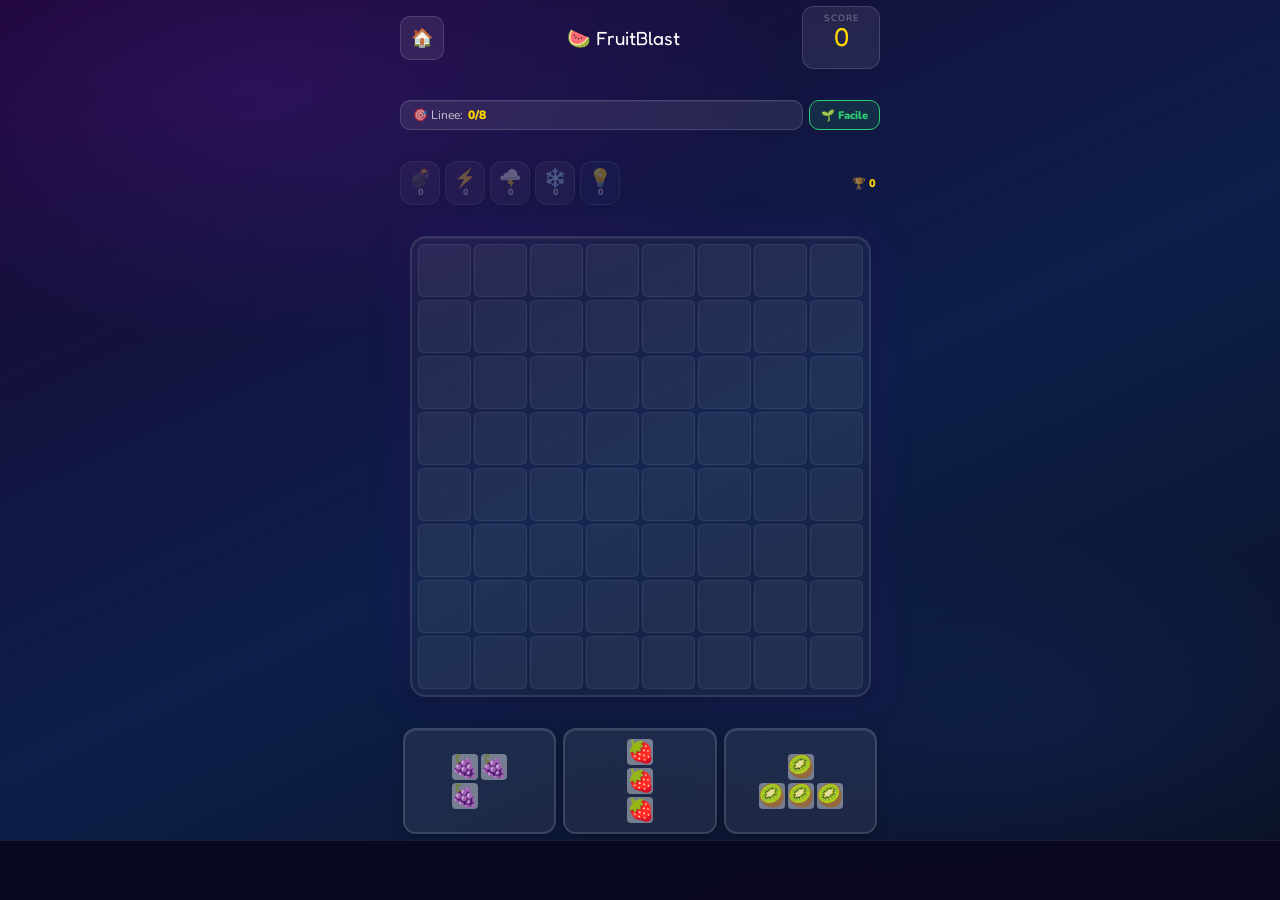
==== commit 8111103e: "prova" ====
--- a/game.html
+++ b/game.html
@@ -472,13 +472,17 @@
   (OBJECTIVES[diff]||[]).forEach(o=>{ if(o.cum) cumTypes.add(o.type); });
  
   const keys=['lines','score','combo','useBomb','useLH','useLV','useIce','placed','bigShape','multiLine','turns'];
+  const lastRun={};
   keys.forEach(k=>{
     const cur = k==='score' ? score : (runStats[k]||0);
+    lastRun[k] = cur;
     merged[k] = cumTypes.has(k)
       ? (stored[k]||0) + cur          // cumulativo: somma
-      : Math.max(stored[k]||0, cur);  // singola partita: massimo
+      : Math.max(stored[k]||0, cur);  // singola partita: massimo storico
   });
   localStorage.setItem('fb_stats_'+diff, JSON.stringify(merged));
+  // Salva anche i valori dell'ULTIMA partita (per mostrare progresso corretto sugli obiettivi non-cumulativi)
+  localStorage.setItem('fb_stats_run_'+diff, JSON.stringify(lastRun));
 }
  
 // ════════════════════════════════════════
@@ -489,6 +493,8 @@
   grid=Array.from({length:GS},()=>Array(GS).fill(null));
   frozen={}; score=0; combo=0; comboGrace=0; lines=0; mission=cfg.ms; sel=null; dragShape=null; activePowerup=null; rewardedUsedThisGame=false;
   resetRunStats();
+  // Azzera i dati dell'ultimo run così gli obiettivi mostrano 0 a inizio partita
+  localStorage.removeItem('fb_stats_run_'+diff);
   loadObjState();
  
   // Carica moltiplicatore attivo
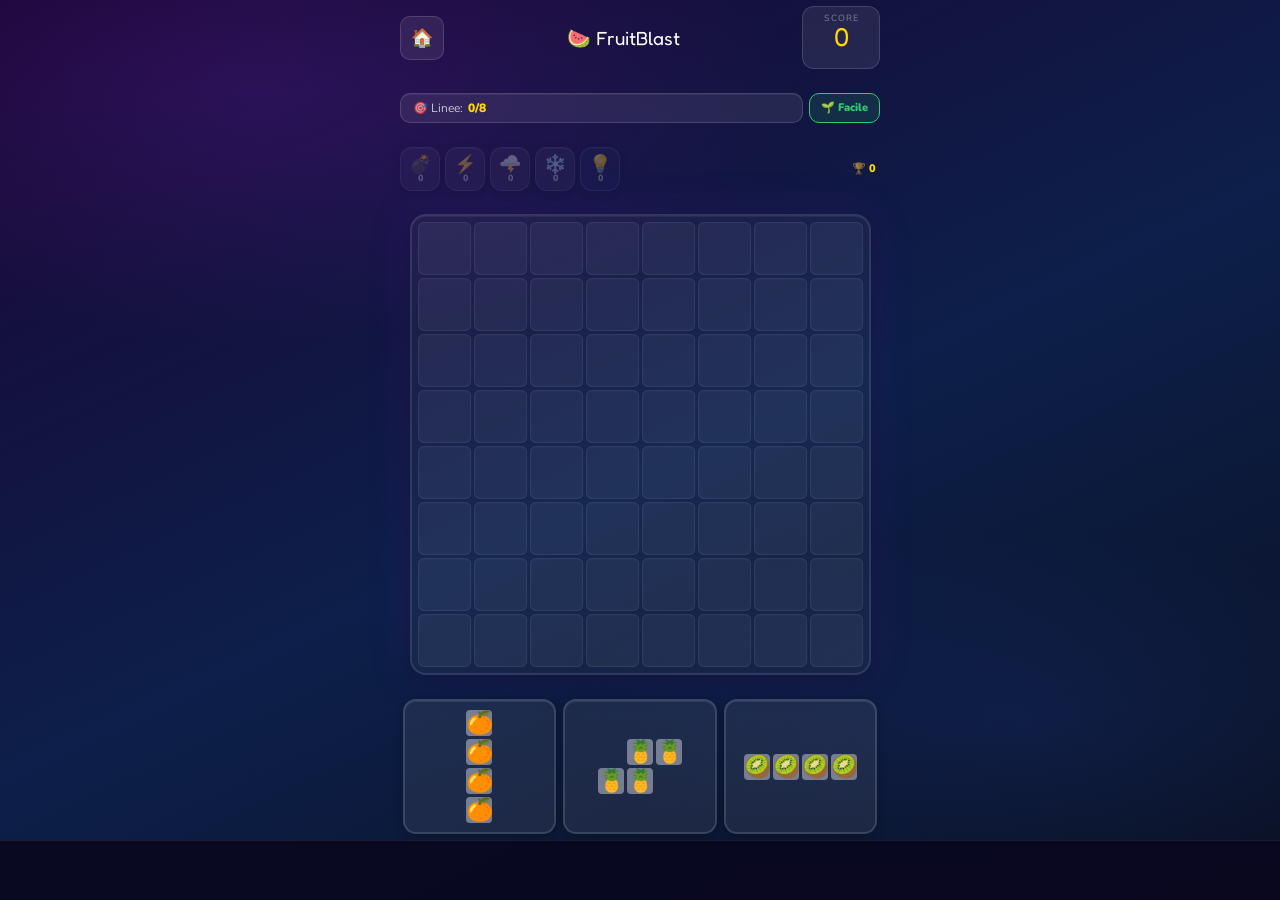
==== commit be71f90b: "d" ====
--- a/game.html
+++ b/game.html
@@ -2,6 +2,14 @@
 <html lang="it">
 <head>
 <meta charset="UTF-8">
+<!-- Google Analytics -->
+<script async src="https://www.googletagmanager.com/gtag/js?id=G-ZK7DJ4ZJ29"></script>
+<script>
+  window.dataLayer = window.dataLayer || [];
+  function gtag(){dataLayer.push(arguments);}
+  gtag("js", new Date());
+  gtag("config", "G-ZK7DJ4ZJ29");
+</script>
 <meta name="google-adsense-account" content="ca-pub-3954056972955412">
 <link rel="icon" type="image/png" href="icon-192.png">
 <link rel="apple-touch-icon" href="icon-192.png">
@@ -472,17 +480,13 @@
   (OBJECTIVES[diff]||[]).forEach(o=>{ if(o.cum) cumTypes.add(o.type); });
  
   const keys=['lines','score','combo','useBomb','useLH','useLV','useIce','placed','bigShape','multiLine','turns'];
-  const lastRun={};
   keys.forEach(k=>{
     const cur = k==='score' ? score : (runStats[k]||0);
-    lastRun[k] = cur;
     merged[k] = cumTypes.has(k)
       ? (stored[k]||0) + cur          // cumulativo: somma
-      : Math.max(stored[k]||0, cur);  // singola partita: massimo storico
+      : Math.max(stored[k]||0, cur);  // singola partita: massimo
   });
   localStorage.setItem('fb_stats_'+diff, JSON.stringify(merged));
-  // Salva anche i valori dell'ULTIMA partita (per mostrare progresso corretto sugli obiettivi non-cumulativi)
-  localStorage.setItem('fb_stats_run_'+diff, JSON.stringify(lastRun));
 }
  
 // ════════════════════════════════════════
@@ -493,8 +497,6 @@
   grid=Array.from({length:GS},()=>Array(GS).fill(null));
   frozen={}; score=0; combo=0; comboGrace=0; lines=0; mission=cfg.ms; sel=null; dragShape=null; activePowerup=null; rewardedUsedThisGame=false;
   resetRunStats();
-  // Azzera i dati dell'ultimo run così gli obiettivi mostrano 0 a inizio partita
-  localStorage.removeItem('fb_stats_run_'+diff);
   loadObjState();
  
   // Carica moltiplicatore attivo
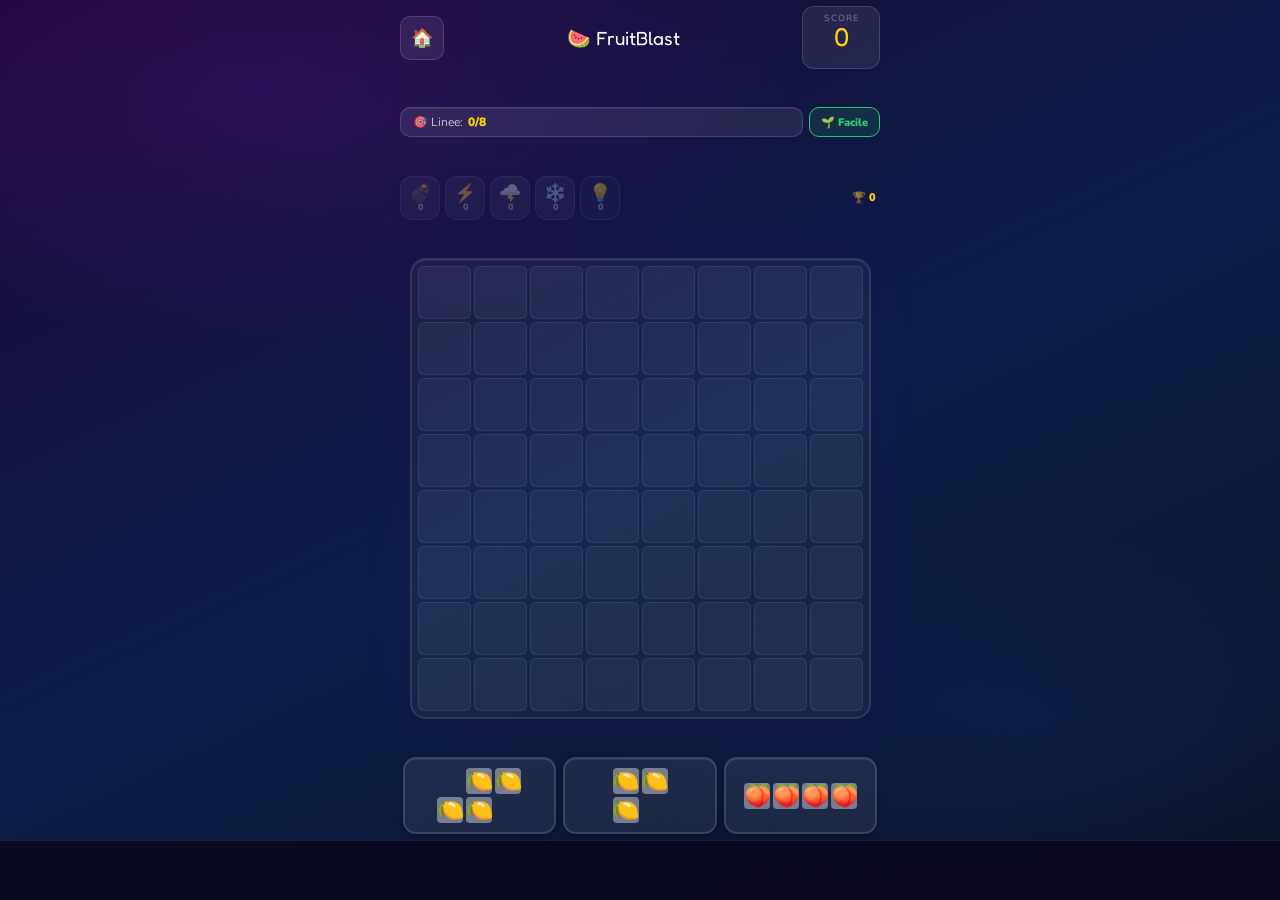
==== commit 2d2e461e: "explotion" ====
--- a/game.html
+++ b/game.html
@@ -98,13 +98,22 @@
   position:relative;overflow:hidden;
   transition:background .06s,border-color .06s;}
 .cell.filled{background:rgba(255,255,255,.1);}
-.cell.highlight{background:rgba(255,255,200,.22);border-color:rgba(255,255,80,.55);
+.cell.highlight{
+  background:rgba(255,230,30,.38) !important;
+  border-color:rgba(255,220,0,.85) !important;
+  box-shadow:0 0 10px rgba(255,220,0,.5), inset 0 0 8px rgba(255,220,0,.25) !important;
   transform:scale(1.07);z-index:2;transition:background .06s,transform .06s;}
-.cell.invalid{background:rgba(255,50,50,.18);border-color:rgba(255,100,100,.44);}
-.cell.clearing{animation:pop .4s cubic-bezier(.36,.07,.19,.97) forwards;}
-@keyframes pop{0%{transform:scale(1);opacity:1}35%{transform:scale(1.28);opacity:.8}100%{transform:scale(0) rotate(12deg);opacity:0}}
-.cell.just-placed{animation:land .17s cubic-bezier(.34,1.56,.64,1);}
-@keyframes land{from{transform:scale(.65)}to{transform:scale(1)}}
+.cell.invalid{background:rgba(255,50,50,.28) !important;border-color:rgba(255,100,100,.7) !important;
+  box-shadow:0 0 8px rgba(255,60,60,.3) !important;}
+.cell.clearing{animation:explode .45s cubic-bezier(.36,.07,.19,.97) forwards;}
+@keyframes explode{
+  0%  {transform:scale(1);   opacity:1;  filter:brightness(1);}
+  20% {transform:scale(1.45);opacity:1;  filter:brightness(2.5) saturate(2);}
+  45% {transform:scale(1.1); opacity:.7; filter:brightness(1.8);}
+  100%{transform:scale(0) rotate(20deg);opacity:0; filter:brightness(3);}
+}
+.cell.just-placed{animation:land .2s cubic-bezier(.34,1.56,.64,1);}
+@keyframes land{from{transform:scale(.55);filter:brightness(1.8)}to{transform:scale(1);filter:brightness(1)}}
 .cell.frozen{background:rgba(130,210,255,.15)!important;border-color:rgba(130,220,255,.48)!important;cursor:not-allowed;}
 .cell.frozen::after{content:'❄';position:absolute;font-size:8px;bottom:1px;right:1px;opacity:.5;line-height:1;}
 .cell.freeze-anim{animation:freeze .44s cubic-bezier(.34,1.56,.64,1);}
@@ -247,8 +256,8 @@
  
  
  
-.cell.line-ready{background:rgba(255,230,80,.18);border-color:rgba(255,220,60,.5);transition:background .08s,border-color .08s;}
-.cell.line-complete{background:rgba(100,255,160,.28);border-color:rgba(80,255,140,.7);box-shadow:inset 0 0 6px rgba(80,255,140,.25);transition:background .08s,border-color .08s;z-index:1;}
+.cell.line-ready{background:rgba(255,220,30,.28) !important;border-color:rgba(255,210,0,.75) !important;box-shadow:0 0 8px rgba(255,210,0,.3) !important;transition:background .08s,border-color .08s;}
+.cell.line-complete{background:rgba(80,255,140,.38) !important;border-color:rgba(60,255,130,.9) !important;box-shadow:inset 0 0 10px rgba(80,255,140,.4), 0 0 12px rgba(80,255,140,.3) !important;transition:background .08s,border-color .08s;z-index:1;}
 .cell.bomb-zone{background:rgba(255,80,80,.2);border-color:rgba(255,100,80,.55);transition:background .08s;}
 .cell.hint-shape{background:rgba(100,200,255,.22)!important;border-color:rgba(80,180,255,.7)!important;
   box-shadow:inset 0 0 8px rgba(80,200,255,.3);animation:hintPulse 0.8s ease-in-out infinite alternate;}
@@ -256,6 +265,8 @@
 #fscore{position:fixed;pointer-events:none;font-family:'Fredoka One',cursive;font-size:24px;
   color:var(--gold);text-shadow:0 0 14px rgba(255,215,0,.9),0 2px 0 rgba(0,0,0,.4);z-index:999;opacity:0;
   transition:opacity .5s,transform .7s;letter-spacing:.5px;}
+/* Particle canvas overlay */
+#particle-canvas{position:fixed;inset:0;pointer-events:none;z-index:998;}
 </style>
  
 <script>
@@ -279,6 +290,7 @@
 </script>
 </head>
 <body>
+<canvas id="particle-canvas"></canvas>
 <div id="app">
  
 <!-- GAME -->
@@ -736,8 +748,66 @@
 //  centro geometrico del ghost (non all'ancora del dito).
 // ════════════════════════════════════════
  
+// ════════════════════════════════════════
+//  PARTICLE BURST SYSTEM
+// ════════════════════════════════════════
+(function(){
+  const canvas = document.getElementById('particle-canvas');
+  canvas.width = window.innerWidth; canvas.height = window.innerHeight;
+  window.addEventListener('resize',()=>{ canvas.width=window.innerWidth; canvas.height=window.innerHeight; });
+  const ctx = canvas.getContext('2d');
+  let parts = [];
+  const COLORS = ['#FFD700','#ff6b6b','#ff9f43','#2ecc71','#00d2ff','#f1c40f','#ff5fa2','#a8ff78'];
+  function spawnBurst(x, y, count){
+    for(let i=0;i<count;i++){
+      const angle = (Math.random()*Math.PI*2);
+      const spd = 2.5 + Math.random()*5;
+      const size = 3 + Math.random()*5;
+      parts.push({
+        x, y,
+        vx: Math.cos(angle)*spd,
+        vy: Math.sin(angle)*spd - 1.5,
+        life: 1,
+        decay: 0.028 + Math.random()*0.025,
+        size,
+        color: COLORS[Math.floor(Math.random()*COLORS.length)],
+        rot: Math.random()*Math.PI*2,
+        rotV: (Math.random()-.5)*.3,
+        square: Math.random()>.5
+      });
+    }
+  }
+  window.spawnBurst = spawnBurst;
+  function loop(){
+    ctx.clearRect(0,0,canvas.width,canvas.height);
+    parts = parts.filter(p=>p.life>0.01);
+    for(const p of parts){
+      ctx.save();
+      ctx.globalAlpha = p.life * p.life;
+      ctx.translate(p.x, p.y);
+      ctx.rotate(p.rot);
+      ctx.fillStyle = p.color;
+      if(p.square){
+        ctx.fillRect(-p.size/2,-p.size/2,p.size,p.size);
+      } else {
+        ctx.beginPath();
+        ctx.arc(0,0,p.size/2,0,Math.PI*2);
+        ctx.fill();
+      }
+      ctx.restore();
+      p.x += p.vx; p.y += p.vy;
+      p.vy += 0.18; // gravity
+      p.vx *= 0.96;
+      p.rot += p.rotV;
+      p.life -= p.decay;
+    }
+    requestAnimationFrame(loop);
+  }
+  loop();
+})();
+
 // Offset verticale fisso: il ghost galleggia sopra il dito
-const LIFT_PX = ()=> calcCS() * 1.6;
+const LIFT_PX = ()=> calcCS() * 2.2;
  
 // Centro geometrico della shape (in celle, float)
 function shapeCenterCR(shape){
@@ -788,22 +858,16 @@
 function fingerToGridRC(cx, cy){
   const cs = calcCS();
   const liftY = cy - LIFT_PX();
-  // Punto del centro geometrico del ghost
   const [cr,cc] = shapeCenterCR(dragShape);
-  const ghostCX = cx;
-  const ghostCY = liftY;
-  // Trova la cella griglia sotto il centro del ghost
   const gridEl = document.getElementById('grid');
   const gridRect = gridEl.getBoundingClientRect();
-  const relX = ghostCX - gridRect.left;
-  const relY = ghostCY - gridRect.top;
-  const cellStep = cs + 3; // cellSize + gap
-  const centerGridC = Math.round((relX - cs/2) / cellStep);
-  const centerGridR = Math.round((relY - cs/2) / cellStep);
-  // Top-left della forma = centro griglia - ancora centro
-  const topLeftR = Math.round(centerGridR - cr);
-  const topLeftC = Math.round(centerGridC - cc);
-  return [topLeftR, topLeftC];
+  const relX = cx - gridRect.left;
+  const relY = liftY - gridRect.top;
+  const cellStep = cs + 3;
+  // Snap to nearest cell center
+  const centerGridC = Math.round((relX - cc * cellStep) / cellStep);
+  const centerGridR = Math.round((relY - cr * cellStep) / cellStep);
+  return [centerGridR, centerGridC];
 }
  
 function updateDragPreview(cx, cy){
@@ -1142,8 +1206,35 @@
   toC.forEach(({t,i})=>{
     ls+=100*(combo>1?combo:1); lines++;
     trackStat('lines',1);
-    if(t==='row'){for(let c=0;c<GS;c++){grid[i][c]=null;if(SET.anim){const el=document.querySelector(`.cell[data-row="${i}"][data-col="${c}"]`);if(el)el.classList.add('clearing');}}}
-    else{for(let r=0;r<GS;r++){grid[r][i]=null;if(SET.anim){const el=document.querySelector(`.cell[data-row="${r}"][data-col="${i}"]`);if(el)el.classList.add('clearing');}}}
+    if(t==='row'){
+      for(let c=0;c<GS;c++){
+        grid[i][c]=null;
+        if(SET.anim){const el=document.querySelector(`.cell[data-row="${i}"][data-col="${c}"]`);if(el)el.classList.add('clearing');}
+      }
+      // Particle burst along the row
+      if(SET.anim && window.spawnBurst){
+        const midCell = document.querySelector(`.cell[data-row="${i}"][data-col="${Math.floor(GS/2)}"]`);
+        if(midCell){
+          const r2=midCell.getBoundingClientRect();
+          for(let c=0;c<GS;c+=2){
+            const cel=document.querySelector(`.cell[data-row="${i}"][data-col="${c}"]`);
+            if(cel){const rc=cel.getBoundingClientRect(); window.spawnBurst(rc.left+rc.width/2, rc.top+rc.height/2, 6);}
+          }
+        }
+      }
+    } else {
+      for(let r=0;r<GS;r++){
+        grid[r][i]=null;
+        if(SET.anim){const el=document.querySelector(`.cell[data-row="${r}"][data-col="${i}"]`);if(el)el.classList.add('clearing');}
+      }
+      // Particle burst along the column
+      if(SET.anim && window.spawnBurst){
+        for(let r=0;r<GS;r+=2){
+          const cel=document.querySelector(`.cell[data-row="${r}"][data-col="${i}"]`);
+          if(cel){const rc=cel.getBoundingClientRect(); window.spawnBurst(rc.left+rc.width/2, rc.top+rc.height/2, 6);}
+        }
+      }
+    }
   });
   if(toC.length>=2) runStats.multiLine=Math.max(runStats.multiLine,toC.length);
   trackStat('combo',combo);
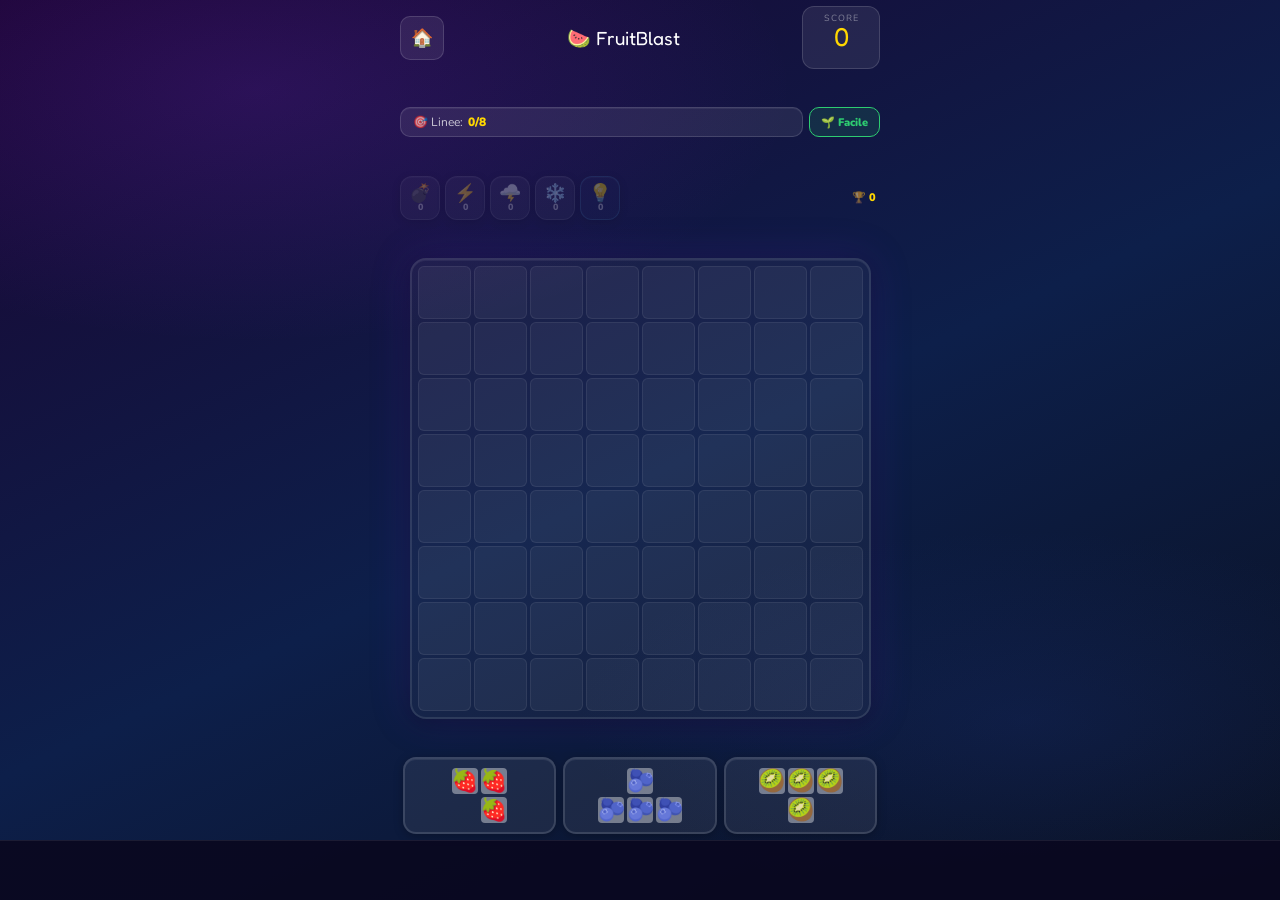
==== commit 14c5068a: "o" ====
--- a/game.html
+++ b/game.html
@@ -256,7 +256,8 @@
  
  
  
-.cell.line-ready{background:rgba(255,220,30,.28) !important;border-color:rgba(255,210,0,.75) !important;box-shadow:0 0 8px rgba(255,210,0,.3) !important;transition:background .08s,border-color .08s;}
+.cell.line-ready{background:rgba(255,180,0,.35) !important;border-color:rgba(255,190,0,.9) !important;box-shadow:0 0 10px rgba(255,180,0,.45), inset 0 0 6px rgba(255,200,0,.2) !important;transition:background .08s,border-color .08s;animation:lineReadyPulse .6s ease-in-out infinite alternate;}
+@keyframes lineReadyPulse{from{box-shadow:0 0 6px rgba(255,180,0,.3)}to{box-shadow:0 0 16px rgba(255,200,0,.7), inset 0 0 8px rgba(255,200,0,.3)}}
 .cell.line-complete{background:rgba(80,255,140,.38) !important;border-color:rgba(60,255,130,.9) !important;box-shadow:inset 0 0 10px rgba(80,255,140,.4), 0 0 12px rgba(80,255,140,.3) !important;transition:background .08s,border-color .08s;z-index:1;}
 .cell.bomb-zone{background:rgba(255,80,80,.2);border-color:rgba(255,100,80,.55);transition:background .08s;}
 .cell.hint-shape{background:rgba(100,200,255,.22)!important;border-color:rgba(80,180,255,.7)!important;
@@ -1043,13 +1044,13 @@
     if(completedRows.has(r)) continue;
     let filled=0;
     for(let c=0;c<GS;c++) if(grid[r][c]||placedSet.has(r+','+c)) filled++;
-    if(filled>=GS-1){ for(let c=0;c<GS;c++){const el=document.querySelector(`.cell[data-row="${r}"][data-col="${c}"]`);if(el&&!el.classList.contains('highlight'))el.classList.add('line-ready');} }
+    if(filled>=GS-1){ for(let c=0;c<GS;c++){const el=document.querySelector(`.cell[data-row="${r}"][data-col="${c}"]`);if(el)el.classList.add('line-ready');} }
   }
   for(let c=0;c<GS;c++){
     if(completedCols.has(c)) continue;
     let filled=0;
     for(let r=0;r<GS;r++) if(grid[r][c]||placedSet.has(r+','+c)) filled++;
-    if(filled>=GS-1){ for(let r=0;r<GS;r++){const el=document.querySelector(`.cell[data-row="${r}"][data-col="${c}"]`);if(el&&!el.classList.contains('highlight'))el.classList.add('line-ready');} }
+    if(filled>=GS-1){ for(let r=0;r<GS;r++){const el=document.querySelector(`.cell[data-row="${r}"][data-col="${c}"]`);if(el)el.classList.add('line-ready');} }
   }
   completedRows.forEach(r=>{ for(let c=0;c<GS;c++){const el=document.querySelector(`.cell[data-row="${r}"][data-col="${c}"]`);if(el){el.classList.remove('highlight','line-ready');el.classList.add('line-complete');}} });
   completedCols.forEach(c=>{ for(let r=0;r<GS;r++){const el=document.querySelector(`.cell[data-row="${r}"][data-col="${c}"]`);if(el){el.classList.remove('highlight','line-ready');el.classList.add('line-complete');}} });
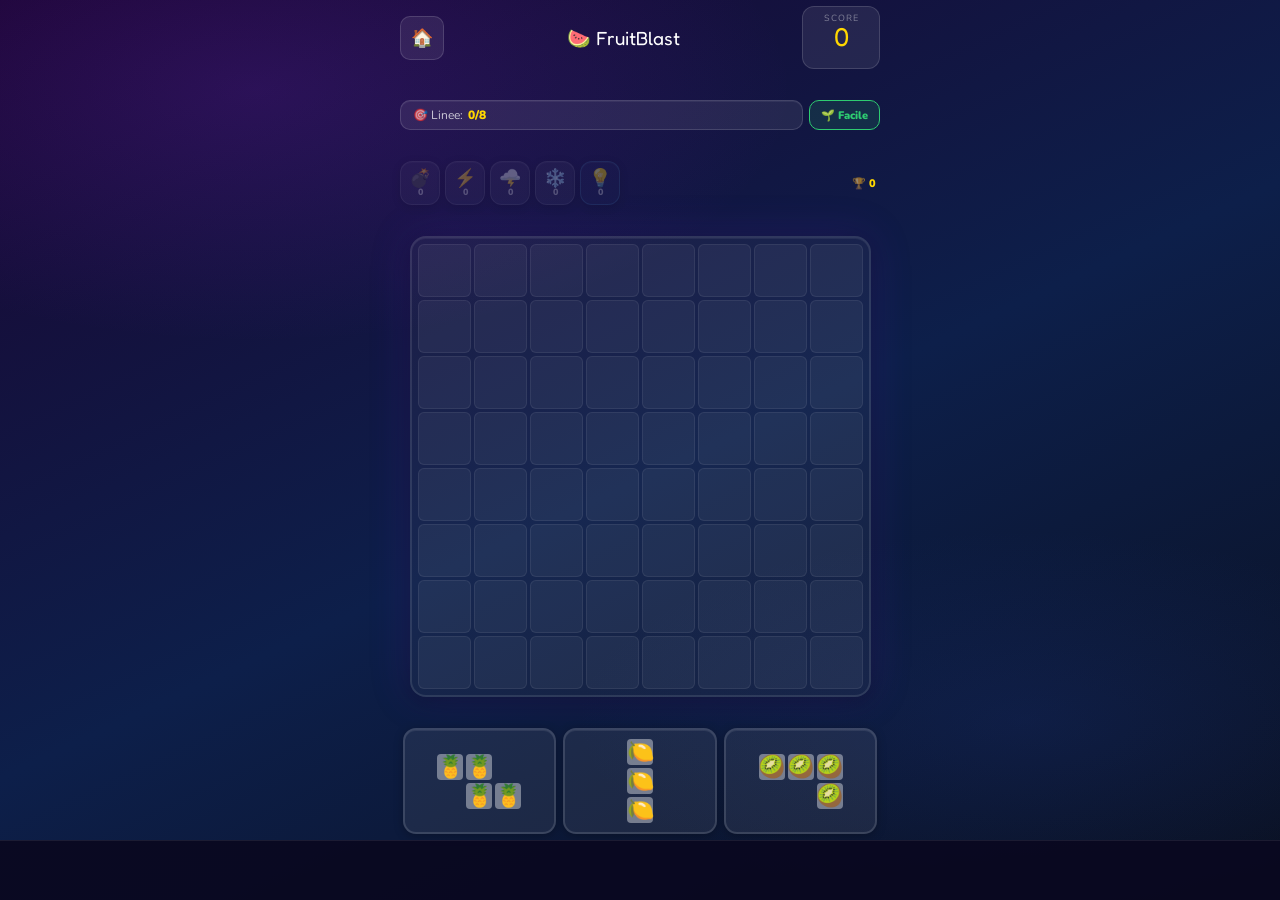
==== commit 17e07531: "ok" ====
--- a/game.html
+++ b/game.html
@@ -260,6 +260,26 @@
 @keyframes lineReadyPulse{from{box-shadow:0 0 6px rgba(255,180,0,.3)}to{box-shadow:0 0 16px rgba(255,200,0,.7), inset 0 0 8px rgba(255,200,0,.3)}}
 .cell.line-complete{background:rgba(80,255,140,.38) !important;border-color:rgba(60,255,130,.9) !important;box-shadow:inset 0 0 10px rgba(80,255,140,.4), 0 0 12px rgba(80,255,140,.3) !important;transition:background .08s,border-color .08s;z-index:1;}
 .cell.bomb-zone{background:rgba(255,80,80,.2);border-color:rgba(255,100,80,.55);transition:background .08s;}
+.cell.bomb-preview{
+  background:rgba(220,30,30,.32) !important;
+  border-color:rgba(255,60,60,.95) !important;
+  box-shadow:0 0 12px rgba(255,50,50,.55), inset 0 0 8px rgba(255,80,80,.25) !important;
+  animation:bombPrevPulse .55s ease-in-out infinite alternate;
+}
+@keyframes bombPrevPulse{
+  from{box-shadow:0 0 6px rgba(255,50,50,.3), inset 0 0 4px rgba(255,80,80,.15)}
+  to{box-shadow:0 0 18px rgba(255,60,60,.8), inset 0 0 10px rgba(255,100,80,.4)}
+}
+.cell.ice-preview{
+  background:rgba(80,190,255,.28) !important;
+  border-color:rgba(100,210,255,.95) !important;
+  box-shadow:0 0 12px rgba(80,200,255,.5), inset 0 0 8px rgba(130,220,255,.25) !important;
+  animation:icePrevPulse .55s ease-in-out infinite alternate;
+}
+@keyframes icePrevPulse{
+  from{box-shadow:0 0 6px rgba(80,200,255,.3), inset 0 0 4px rgba(130,220,255,.15)}
+  to{box-shadow:0 0 18px rgba(80,220,255,.75), inset 0 0 10px rgba(160,230,255,.4)}
+}
 .cell.hint-shape{background:rgba(100,200,255,.22)!important;border-color:rgba(80,180,255,.7)!important;
   box-shadow:inset 0 0 8px rgba(80,200,255,.3);animation:hintPulse 0.8s ease-in-out infinite alternate;}
 @keyframes hintPulse{from{box-shadow:inset 0 0 6px rgba(80,200,255,.2),0 0 8px rgba(80,200,255,.2)}to{box-shadow:inset 0 0 12px rgba(80,200,255,.5),0 0 16px rgba(80,200,255,.4)}}
@@ -988,36 +1008,37 @@
  
   // For specials: show effect zone preview
   if(sp==='bomb' && ok){
-    // Show 5x5 blast zone
-    const cx=row, cc2=col;
+    // Centro del piazzamento = cella della forma
+    const cx=cells[0][0], cc2=cells[0][1];
+    // La forma stessa: highlight normale
     cells.forEach(([r,c])=>{ if(r>=0&&r<GS&&c>=0&&c<GS){const el=document.querySelector(`.cell[data-row="${r}"][data-col="${c}"]`);if(el)el.classList.add('highlight');} });
+    // Zona esplosione 5x5: contorno rosso pulsante
     for(let r=cx-2;r<=cx+2;r++) for(let c=cc2-2;c<=cc2+2;c++){
       if(r>=0&&r<GS&&c>=0&&c<GS){
         const el=document.querySelector(`.cell[data-row="${r}"][data-col="${c}"]`);
-        if(el&&!el.classList.contains('highlight')) el.classList.add('bomb-zone');
+        if(el&&!el.classList.contains('highlight')) el.classList.add('bomb-preview');
       }
     }
     return;
   }
   if(sp==='lightH' && ok){
-    // Show all rows the shape touches
     const touchedRows=new Set(cells.map(([r])=>r));
     touchedRows.forEach(r=>{ for(let c=0;c<GS;c++){ const el=document.querySelector(`.cell[data-row="${r}"][data-col="${c}"]`); if(el)el.classList.add('line-complete'); } });
     return;
   }
   if(sp==='lightV' && ok){
-    // Show all cols the shape touches
     const touchedCols=new Set(cells.map(([,c])=>c));
     touchedCols.forEach(c=>{ for(let r=0;r<GS;r++){ const el=document.querySelector(`.cell[data-row="${r}"][data-col="${c}"]`); if(el)el.classList.add('line-complete'); } });
     return;
   }
   if(sp==='ice' && ok){
+    // La forma stessa: highlight normale
     cells.forEach(([r,c])=>{ const el=document.querySelector(`.cell[data-row="${r}"][data-col="${c}"]`);if(el)el.classList.add('highlight'); });
-    // Show freeze zone
+    // Zona ghiaccio (riga + colonna della forma): contorno blu pulsante
     const touchedRows=new Set(cells.map(([r])=>r));
     const touchedCols=new Set(cells.map(([,c])=>c));
-    touchedRows.forEach(r=>{ for(let c=0;c<GS;c++){ const el=document.querySelector(`.cell[data-row="${r}"][data-col="${c}"]`);if(el&&!el.classList.contains('highlight'))el.classList.add('line-ready'); } });
-    touchedCols.forEach(c=>{ for(let r=0;r<GS;r++){ const el=document.querySelector(`.cell[data-row="${r}"][data-col="${c}"]`);if(el&&!el.classList.contains('highlight'))el.classList.add('line-ready'); } });
+    touchedRows.forEach(r=>{ for(let c=0;c<GS;c++){ const el=document.querySelector(`.cell[data-row="${r}"][data-col="${c}"]`);if(el&&!el.classList.contains('highlight'))el.classList.add('ice-preview'); } });
+    touchedCols.forEach(c=>{ for(let r=0;r<GS;r++){ const el=document.querySelector(`.cell[data-row="${r}"][data-col="${c}"]`);if(el&&!el.classList.contains('highlight')&&!el.classList.contains('ice-preview'))el.classList.add('ice-preview'); } });
     return;
   }
  
@@ -1055,7 +1076,7 @@
   completedRows.forEach(r=>{ for(let c=0;c<GS;c++){const el=document.querySelector(`.cell[data-row="${r}"][data-col="${c}"]`);if(el){el.classList.remove('highlight','line-ready');el.classList.add('line-complete');}} });
   completedCols.forEach(c=>{ for(let r=0;r<GS;r++){const el=document.querySelector(`.cell[data-row="${r}"][data-col="${c}"]`);if(el){el.classList.remove('highlight','line-ready');el.classList.add('line-complete');}} });
 }
-function clearHL(){ document.querySelectorAll('.cell.highlight,.cell.invalid,.cell.line-ready,.cell.line-complete,.cell.bomb-zone').forEach(e=>e.classList.remove('highlight','invalid','line-ready','line-complete','bomb-zone')); }
+function clearHL(){ document.querySelectorAll('.cell.highlight,.cell.invalid,.cell.line-ready,.cell.line-complete,.cell.bomb-zone,.cell.bomb-preview,.cell.ice-preview').forEach(e=>e.classList.remove('highlight','invalid','line-ready','line-complete','bomb-zone','bomb-preview','ice-preview')); }
  
 function doPlace(row,col){
   const shape=dragShape||sel;
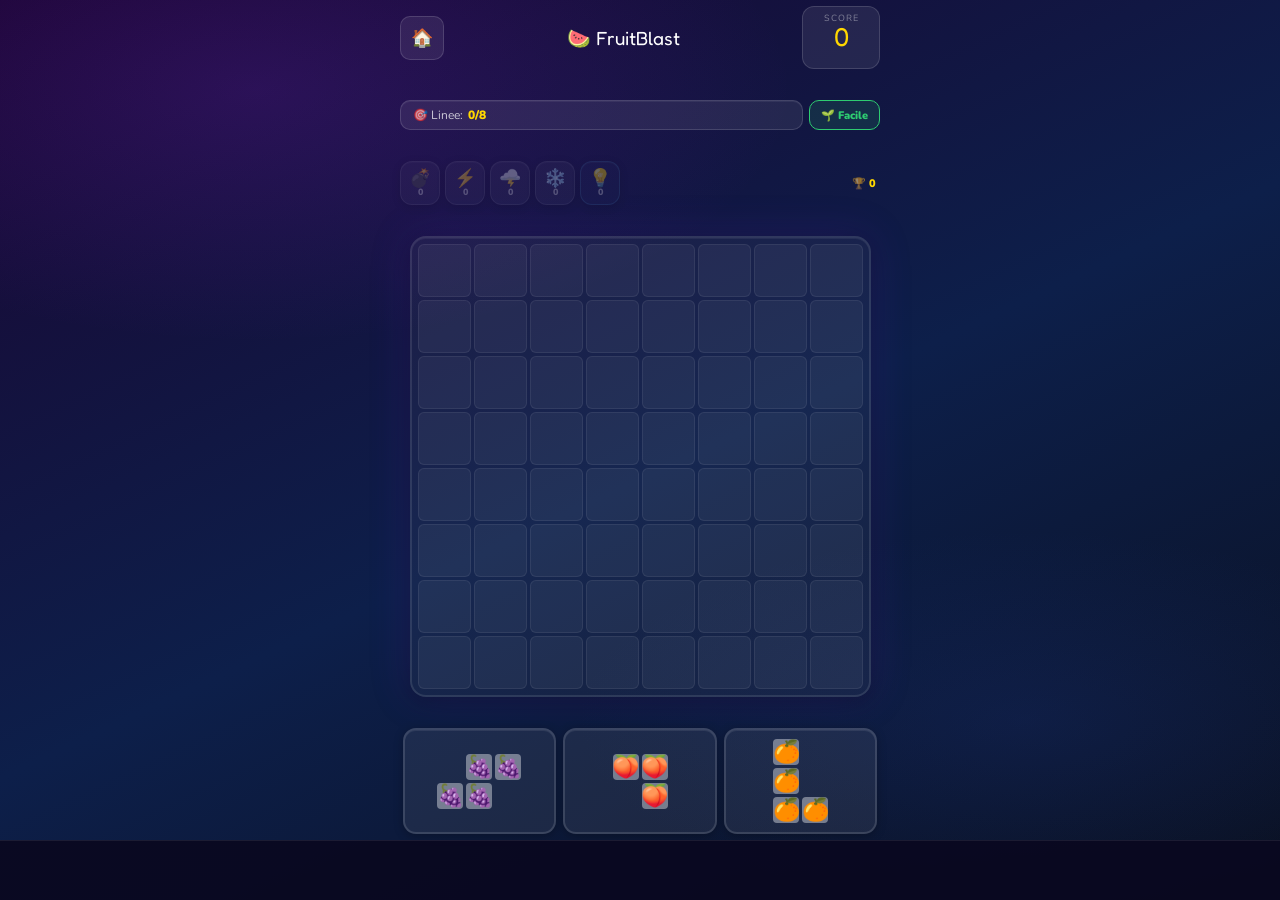
==== commit bb1a6ebb: "color" ====
--- a/game.html
+++ b/game.html
@@ -97,14 +97,14 @@
   display:flex;align-items:center;justify-content:center;
   position:relative;overflow:hidden;
   transition:background .06s,border-color .06s;}
-.cell.filled{background:rgba(255,255,255,.1);}
+.cell.filled{background:rgba(255,255,255,.18);border-color:rgba(255,255,255,.22);}
 .cell.highlight{
-  background:rgba(255,230,30,.38) !important;
-  border-color:rgba(255,220,0,.85) !important;
-  box-shadow:0 0 10px rgba(255,220,0,.5), inset 0 0 8px rgba(255,220,0,.25) !important;
+  background:rgba(255,230,30,.45) !important;
+  border-color:rgba(255,220,0,.95) !important;
+  box-shadow:0 0 12px rgba(255,220,0,.6), inset 0 0 8px rgba(255,220,0,.3) !important;
   transform:scale(1.07);z-index:2;transition:background .06s,transform .06s;}
-.cell.invalid{background:rgba(255,50,50,.28) !important;border-color:rgba(255,100,100,.7) !important;
-  box-shadow:0 0 8px rgba(255,60,60,.3) !important;}
+.cell.invalid{background:rgba(255,50,50,.32) !important;border-color:rgba(255,100,100,.8) !important;
+  box-shadow:0 0 8px rgba(255,60,60,.35) !important;}
 .cell.clearing{animation:explode .45s cubic-bezier(.36,.07,.19,.97) forwards;}
 @keyframes explode{
   0%  {transform:scale(1);   opacity:1;  filter:brightness(1);}
@@ -256,8 +256,8 @@
  
  
  
-.cell.line-ready{background:rgba(255,180,0,.35) !important;border-color:rgba(255,190,0,.9) !important;box-shadow:0 0 10px rgba(255,180,0,.45), inset 0 0 6px rgba(255,200,0,.2) !important;transition:background .08s,border-color .08s;animation:lineReadyPulse .6s ease-in-out infinite alternate;}
-@keyframes lineReadyPulse{from{box-shadow:0 0 6px rgba(255,180,0,.3)}to{box-shadow:0 0 16px rgba(255,200,0,.7), inset 0 0 8px rgba(255,200,0,.3)}}
+.cell.line-ready{background:rgba(255,165,0,.42) !important;border-color:rgba(255,190,0,.95) !important;box-shadow:0 0 14px rgba(255,165,0,.55), inset 0 0 8px rgba(255,200,0,.25) !important;transition:background .08s,border-color .08s;animation:lineReadyPulse .6s ease-in-out infinite alternate;}
+@keyframes lineReadyPulse{from{box-shadow:0 0 8px rgba(255,165,0,.35)}to{box-shadow:0 0 20px rgba(255,200,0,.8), inset 0 0 10px rgba(255,200,0,.35)}}
 .cell.line-complete{background:rgba(80,255,140,.38) !important;border-color:rgba(60,255,130,.9) !important;box-shadow:inset 0 0 10px rgba(80,255,140,.4), 0 0 12px rgba(80,255,140,.3) !important;transition:background .08s,border-color .08s;z-index:1;}
 .cell.bomb-zone{background:rgba(255,80,80,.2);border-color:rgba(255,100,80,.55);transition:background .08s;}
 .cell.bomb-preview{
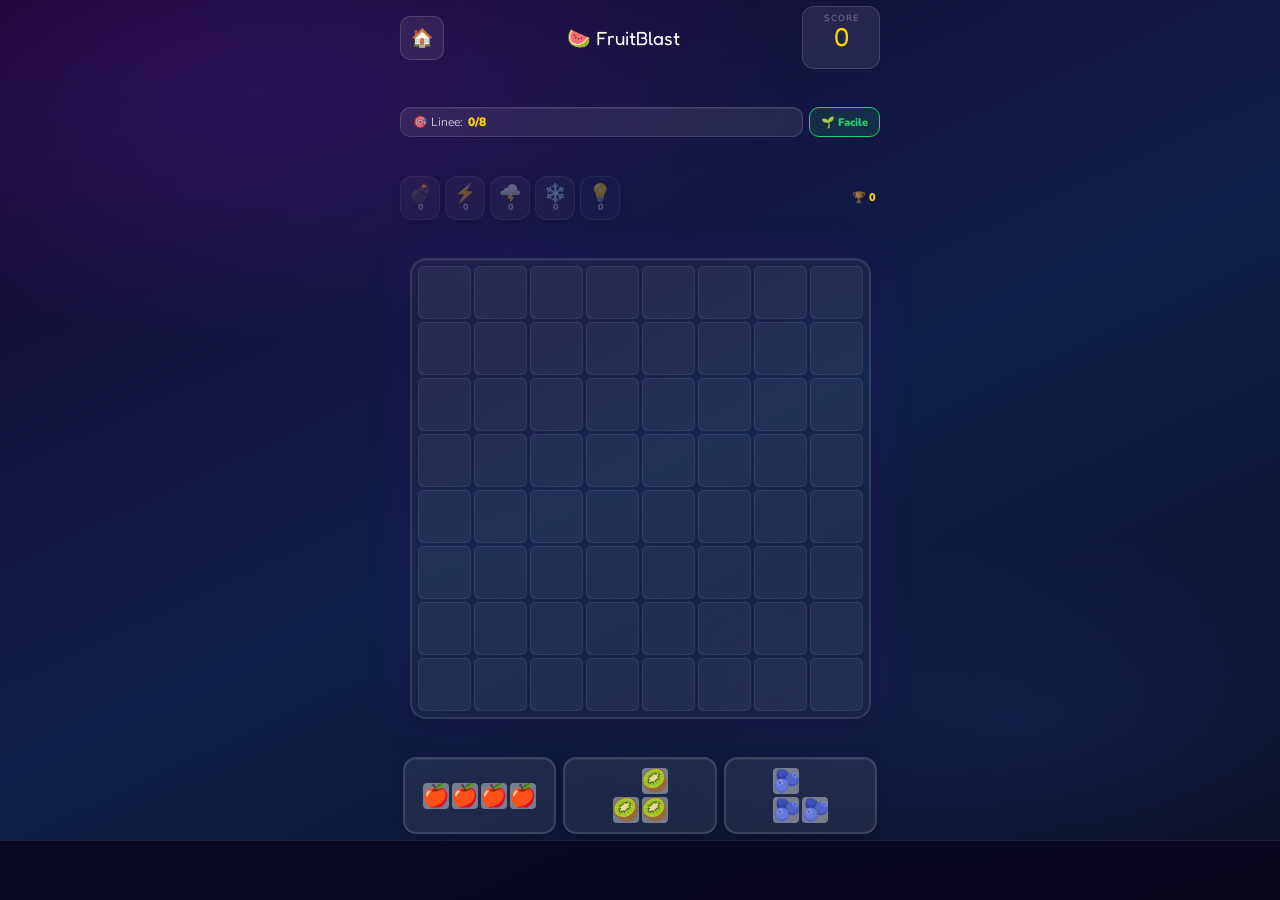
==== commit e0d78571: "colore" ====
--- a/game.html
+++ b/game.html
@@ -103,8 +103,12 @@
   border-color:rgba(255,220,0,.95) !important;
   box-shadow:0 0 12px rgba(255,220,0,.6), inset 0 0 8px rgba(255,220,0,.3) !important;
   transform:scale(1.07);z-index:2;transition:background .06s,transform .06s;}
+/* line-ready and line-complete intentionally placed AFTER .highlight to win cascade */
 .cell.invalid{background:rgba(255,50,50,.32) !important;border-color:rgba(255,100,100,.8) !important;
   box-shadow:0 0 8px rgba(255,60,60,.35) !important;}
+.cell.line-ready{background:rgba(255,165,0,.55) !important;border-color:rgba(255,190,0,.99) !important;box-shadow:0 0 16px rgba(255,165,0,.7), inset 0 0 10px rgba(255,200,0,.35) !important;transition:background .08s,border-color .08s;animation:lineReadyPulse .6s ease-in-out infinite alternate;}
+@keyframes lineReadyPulse{from{box-shadow:0 0 8px rgba(255,165,0,.45)}to{box-shadow:0 0 24px rgba(255,200,0,.95), inset 0 0 12px rgba(255,200,0,.45)}}
+.cell.line-complete{background:rgba(80,255,140,.48) !important;border-color:rgba(60,255,130,.99) !important;box-shadow:inset 0 0 12px rgba(80,255,140,.5), 0 0 16px rgba(80,255,140,.45) !important;transition:background .08s,border-color .08s;z-index:1;}
 .cell.clearing{animation:explode .45s cubic-bezier(.36,.07,.19,.97) forwards;}
 @keyframes explode{
   0%  {transform:scale(1);   opacity:1;  filter:brightness(1);}
@@ -256,9 +260,7 @@
  
  
  
-.cell.line-ready{background:rgba(255,165,0,.42) !important;border-color:rgba(255,190,0,.95) !important;box-shadow:0 0 14px rgba(255,165,0,.55), inset 0 0 8px rgba(255,200,0,.25) !important;transition:background .08s,border-color .08s;animation:lineReadyPulse .6s ease-in-out infinite alternate;}
-@keyframes lineReadyPulse{from{box-shadow:0 0 8px rgba(255,165,0,.35)}to{box-shadow:0 0 20px rgba(255,200,0,.8), inset 0 0 10px rgba(255,200,0,.35)}}
-.cell.line-complete{background:rgba(80,255,140,.38) !important;border-color:rgba(60,255,130,.9) !important;box-shadow:inset 0 0 10px rgba(80,255,140,.4), 0 0 12px rgba(80,255,140,.3) !important;transition:background .08s,border-color .08s;z-index:1;}
+
 .cell.bomb-zone{background:rgba(255,80,80,.2);border-color:rgba(255,100,80,.55);transition:background .08s;}
 .cell.bomb-preview{
   background:rgba(220,30,30,.32) !important;
@@ -1065,13 +1067,13 @@
     if(completedRows.has(r)) continue;
     let filled=0;
     for(let c=0;c<GS;c++) if(grid[r][c]||placedSet.has(r+','+c)) filled++;
-    if(filled>=GS-1){ for(let c=0;c<GS;c++){const el=document.querySelector(`.cell[data-row="${r}"][data-col="${c}"]`);if(el)el.classList.add('line-ready');} }
+    if(filled>=GS-1){ for(let c=0;c<GS;c++){const el=document.querySelector(`.cell[data-row="${r}"][data-col="${c}"]`);if(el){el.classList.remove('highlight');el.classList.add('line-ready');}} }
   }
   for(let c=0;c<GS;c++){
     if(completedCols.has(c)) continue;
     let filled=0;
     for(let r=0;r<GS;r++) if(grid[r][c]||placedSet.has(r+','+c)) filled++;
-    if(filled>=GS-1){ for(let r=0;r<GS;r++){const el=document.querySelector(`.cell[data-row="${r}"][data-col="${c}"]`);if(el)el.classList.add('line-ready');} }
+    if(filled>=GS-1){ for(let r=0;r<GS;r++){const el=document.querySelector(`.cell[data-row="${r}"][data-col="${c}"]`);if(el){el.classList.remove('highlight');el.classList.add('line-ready');}} }
   }
   completedRows.forEach(r=>{ for(let c=0;c<GS;c++){const el=document.querySelector(`.cell[data-row="${r}"][data-col="${c}"]`);if(el){el.classList.remove('highlight','line-ready');el.classList.add('line-complete');}} });
   completedCols.forEach(c=>{ for(let r=0;r<GS;r++){const el=document.querySelector(`.cell[data-row="${r}"][data-col="${c}"]`);if(el){el.classList.remove('highlight','line-ready');el.classList.add('line-complete');}} });
